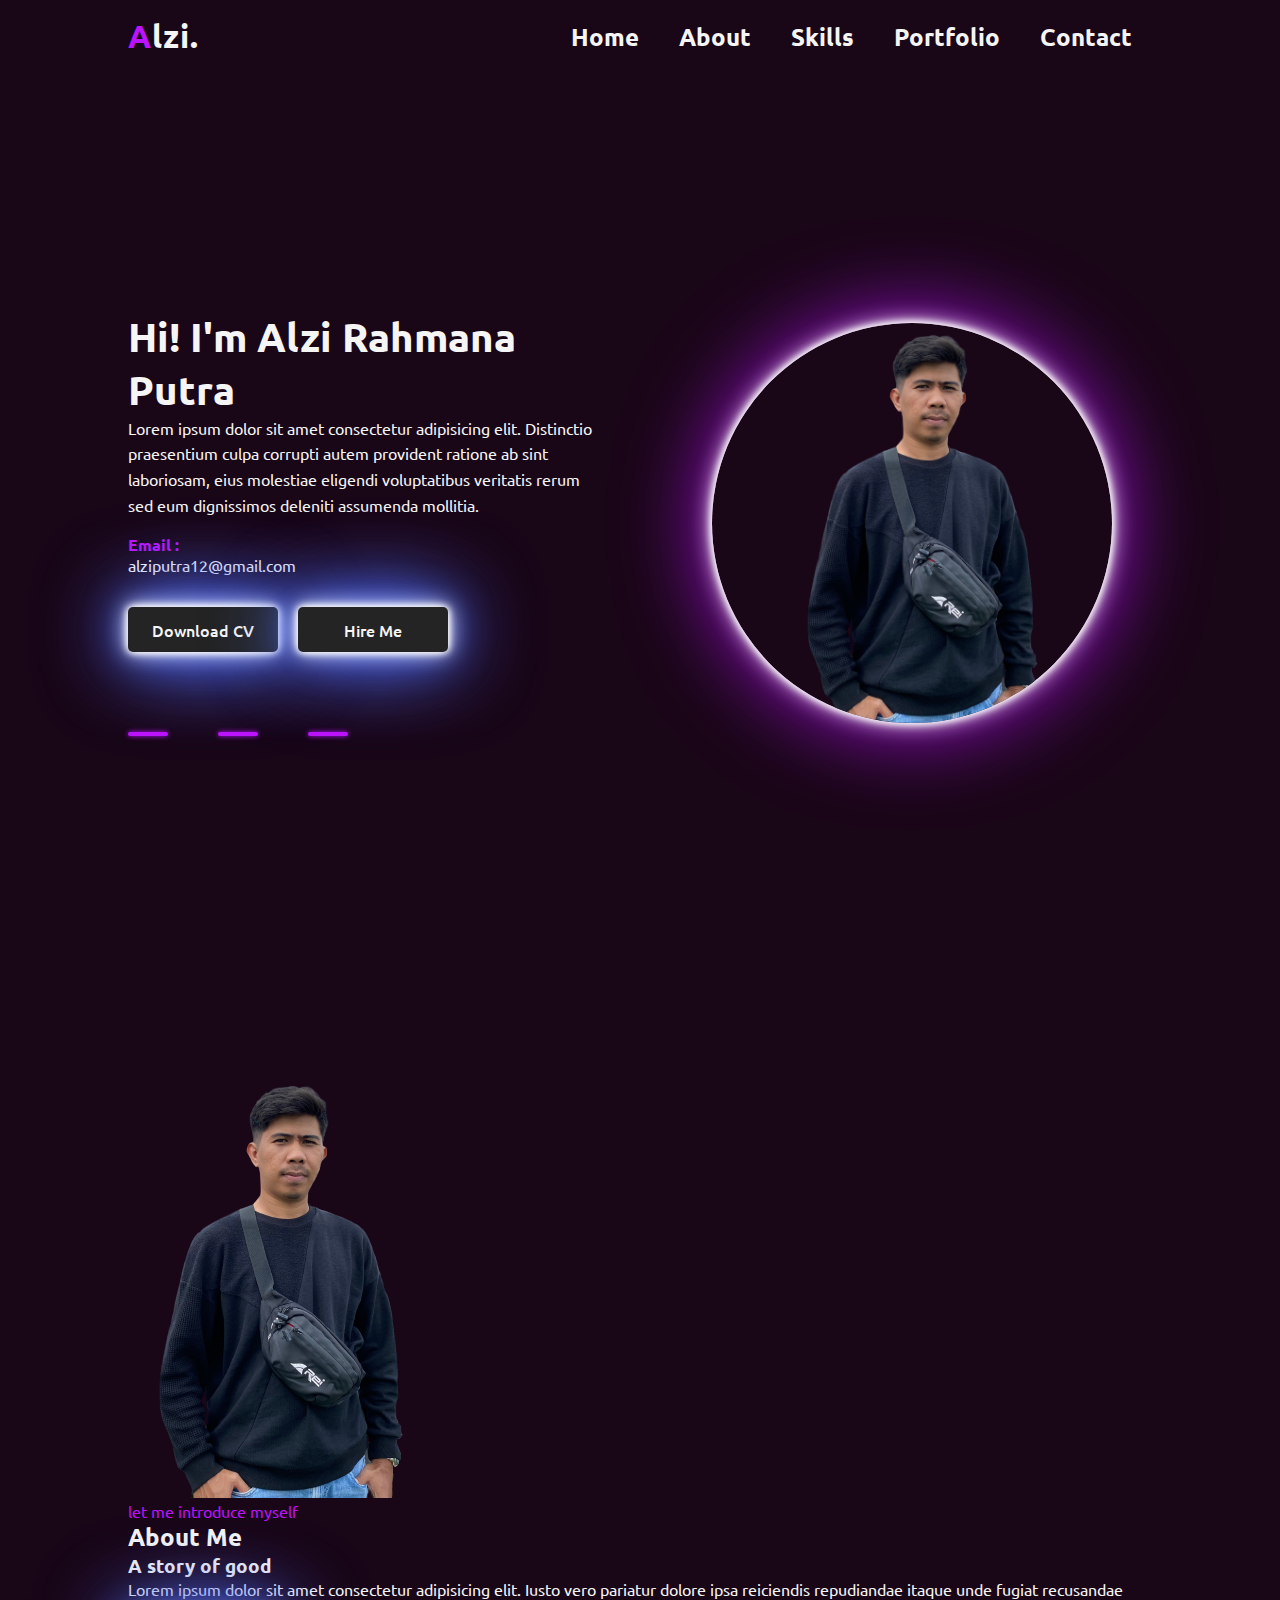
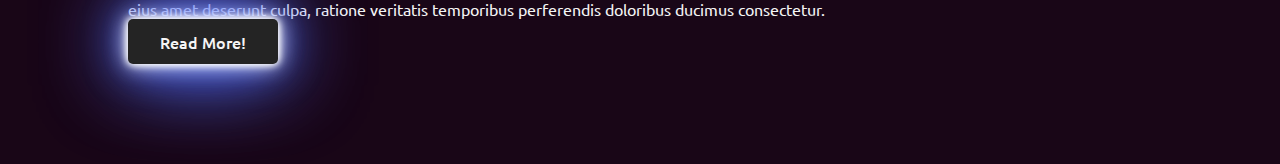
==== index.html @ 4e61ea8d "add draft" ====
<!DOCTYPE html>
<html lang="en">

<head>
    <meta charset="UTF-8">
    <meta name="viewport" content="width=device-width, initial-scale=1.0">
    <title>Portfolio | Alzi Rahmana Putra</title>
    <!-- cdn fontawesome 6.4.2 -->
    <link rel="stylesheet" href="https://cdnjs.cloudflare.com/ajax/libs/font-awesome/6.4.2/css/all.min.css"
        integrity="sha512-z3gLpd7yknf1YoNbCzqRKc4qyor8gaKU1qmn+CShxbuBusANI9QpRohGBreCFkKxLhei6S9CQXFEbbKuqLg0DA=="
        crossorigin="anonymous" referrerpolicy="no-referrer" />
    <!-- local style -->
    <link rel="stylesheet" href="style.css">
</head>

<body>
    <!-- header -->
    <header>
        <div class="logo"><span>A</span>lzi.</div>
        <ul class="navlist">
            <li><a href="#">Home</a></li>
            <li><a href="#">About</a></li>
            <li><a href="#">Skills</a></li>
            <li><a href="#">Portfolio</a></li>
            <li><a href="#">Contact</a></li>
        </ul>
        <div id="menu-icon"><i class="fa-solid fa-bars"></i></div>
    </header>

    <!-- home -->
    <section id="home" class="home">
        <div class="home-content">
            <h1>Hi! I'm Alzi Rahmana Putra</h1>
            <p>Lorem ipsum dolor sit amet consectetur adipisicing elit. Distinctio praesentium culpa corrupti autem
                provident ratione ab sint laboriosam, eius molestiae eligendi voluptatibus veritatis rerum sed eum
                dignissimos deleniti assumenda mollitia.</p>

            <div class="info-box">
                <div class="email-info">
                    <h5>Email :</h5>
                    <span>alziputra12@gmail.com</span>
                </div>
            </div>
            <div class="btn-box">
                <a href="#" class="btn">Download CV</a>
                <a href="#" class="btn">Hire Me</a>
            </div>

            <div class="social-icons">
                <a href="#"><i class="fa-brands fa-github"></i></a>
                <a href="#"><i class="fa-brands fa-instagram"></i></a>
                <a href="#"><i class="fa-brands fa-linkedin-in"></i></a>
            </div>
        </div>
        <div class="home-img">
            <div class="img-box">
                <img src="IMG_5609.png" alt="">
            </div>
        </div>
    </section>

    <!-- about -->
    <section id="about" class="about">
        <div class="img-about">
            <img src="IMG_5609.png" alt="">

            <div class="about-content">
                <span>let me introduce myself</span>
                <h2>About Me</h2>
                <h3>A story of good</h3>
                <p>Lorem ipsum dolor sit amet consectetur adipisicing elit. Iusto vero pariatur dolore ipsa reiciendis
                    repudiandae itaque unde fugiat recusandae eius amet deserunt culpa, ratione veritatis temporibus
                    perferendis doloribus ducimus consectetur.</p>
                <div class="btn-box">
                    <a href="#" class="btn">Read More!</a>
                </div>
            </div>
        </div>
    </section>


    <script src="main.js"></script>
</body>

</html>
---- style.css ----
@import url('https://fonts.googleapis.com/css2?family=Inter&family=Open+Sans&family=Poppins:wght@300;500&family=Raleway:wght@500;700&family=Ubuntu:wght@400;500&display=swap');

:root {
    --text-color: #f5f5f5;
    --primary-color: #bc13fe;
    --secondary-color: #242424;
    --bg-color: #190617;
    --big-font: 2.5rem;
    --medium-font: 2rem;
    --small-font: 1.5rem;
    --box-neon-1: 0 0 7px #fff,
        0 0 10px #fff,
        0 0 21px #fff,
        0 0 92px #bc13fe;
    --box-neon-2: 0 0 7px #fff,
        0 0 10px #fff,
        0 0 21px #fff,
        0 0 42px #5271ff,
        0 0 82px #5271ff,
        0 0 92px #5271ff;
}

* {
    margin: 0;
    padding: 0;
    box-sizing: border-box;
    text-decoration: none;
    list-style: none;
    scroll-behavior: smooth;
}

body {
    font-family: 'Ubuntu', sans-serif;
    background-color: var(--bg-color);
    color: var(--text-color);
}

section {
    padding: 100px 10%
}

header {
    display: flex;
    justify-content: space-between;
    align-items: center;
    padding: 1rem 10%;
    width: 100%;
}

.logo {
    font-size: var(--medium-font);
    font-weight: 700;
    letter-spacing: 1px;
}

span {
    color: var(--primary-color);
}

.navlist {
    display: flex;
}

.navlist a {
    color: var(--text-color);
    font-size: var(--small-font);
    font-weight: 700;
    padding: 10px 20px;
}

.navlist a:hover {
    color: var(--primary-color);
    text-shadow: var(--box-neon-1);
}

#menu-icon {
    font-size: 1.2rem;
    z-index: 1001;
    cursor: pointer;
    margin-left: 25px;
    padding: 5px;
    background: var(--primary-color);
    color: var(--secondary-color);
    border-radius: 3px;
    display: none;
}

.home {
    display: grid;
    height: 100%;
    width: 100%;
    min-height: 100vh;
    grid-template-columns: repeat(2, 1fr);
    align-items: center;
    grid-gap: 4em;
}

.home-content {
    max-width: 600px;
}

.home-content h1 {
    font-size: var(--big-font);
    font-weight: 700;
}

.home-content p {
    line-height: 1.6;
}

.info-box {
    display: inline-flex;
    justify-content: space-between;
    align-items: center;
    width: 300px;
    margin: 1rem 0 2rem;
}

.info-box h5 {
    font-size: 1rem;
    font-weight: 600;
    color: var(--primary-color);
}

.info-box span {
    font-size: 1rem;
    color: #fff;
}

.btn-box {
    display: flex;
    justify-content: space-between;
    align-items: center;
    width: 320px;
    height: 45 px;
}

.btn-box a.btn {
    display: inline-flex;
    justify-content: center;
    align-items: center;
    width: 150px;
    height: 45px;
    border-radius: 5px;
    font-size: 1rem;
    font-weight: 500;
    color: var(--text-color);
    background-color: var(--secondary-color);
    transition: .6s;
    box-shadow: var(--box-neon-2);
}

.btn-box a.btn:hover {
    color: var(--text-color);
    background-color: var(--primary-color);
    box-shadow: var(--box-neon-1);
    transition: none;
}

.social-icons {
    display: flex;
    justify-content: space-between;
    align-items: center;
    width: 220px;
    margin-top: 5rem;
}

.social-icons a {
    display: inline-flex;
    width: 40px;
    height: 100%;
    font-size: 2rem;
    justify-content: center;
    background: var(--bg-color);
    color: var(--primary-color);
    transition: .6s;
    box-shadow: 0 0 0.3rem var(--primary-color);
    border: 2px solid var(--primary-color);
    border-radius: 5px;
    position: relative;
    z-index: 1;
    overflow: hidden;
}

.social-icons a:hover {
    color: var(--bg-color);
    background: var(--primary-color);
    box-shadow: var(--box-neon-2);
    transition: none;
}

.home-img {
    display: flex;
    justify-content: center;
    align-items: center;
    width: 100%;
}

.img-box {
    position: relative;
    width: 400px;
    height: 400px;
    border-radius: 50%;
    overflow: hidden;
    box-shadow: var(--box-neon-1);
}

.img-box img {
    width: 100%;
    height: 100%;
    object-fit: scale-down;
}
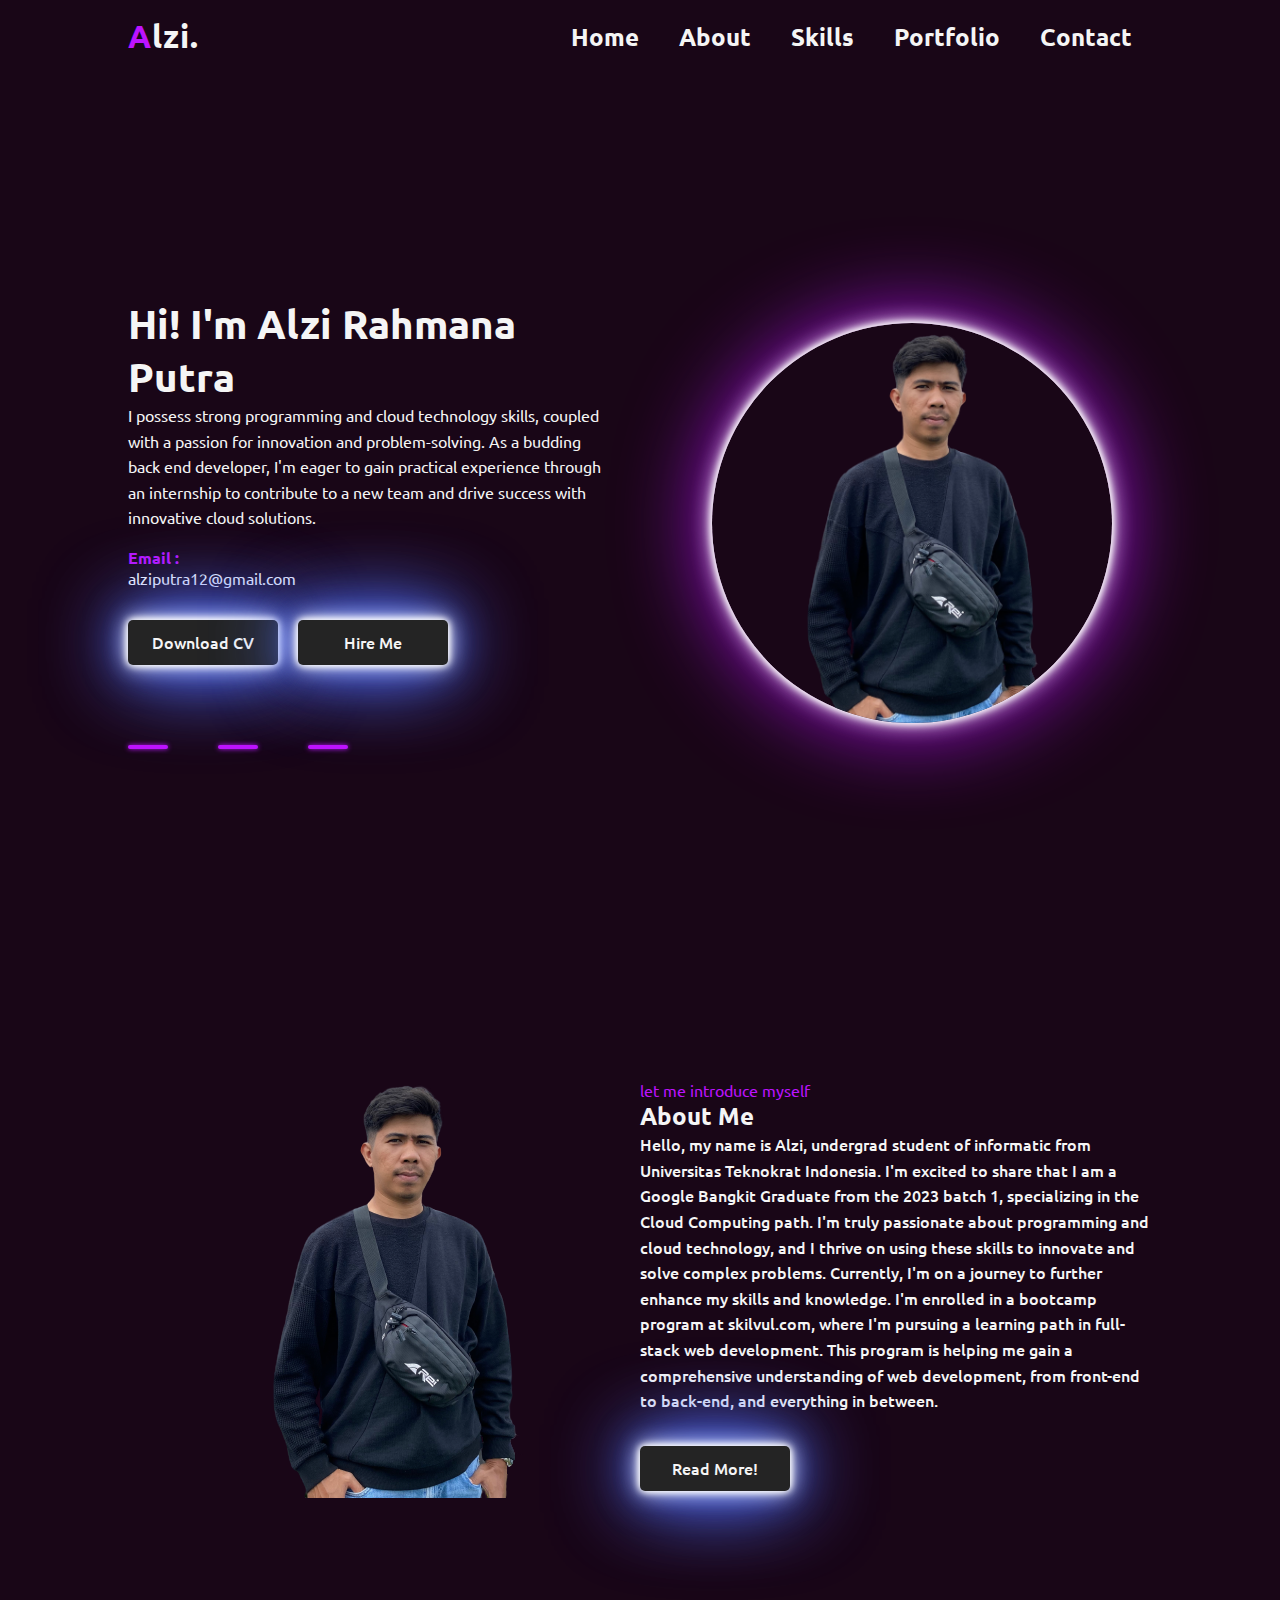
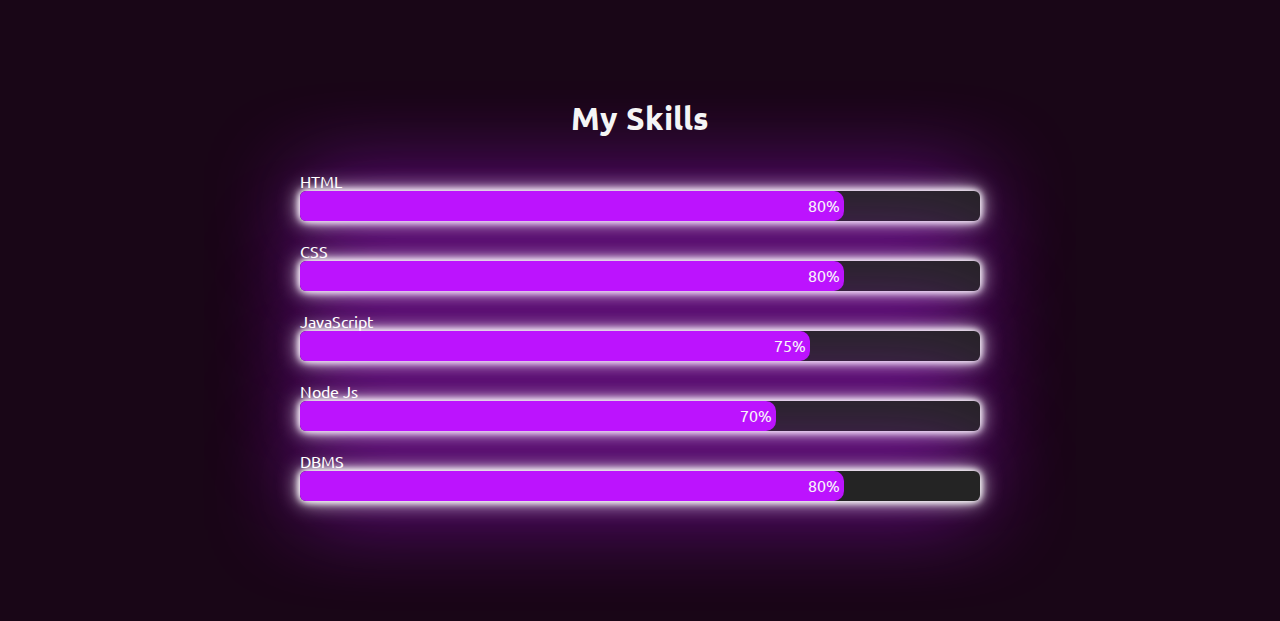
==== commit f01cd2c9: "update about and skills" ====
--- a/index.html
+++ b/index.html
@@ -19,8 +19,8 @@
         <div class="logo"><span>A</span>lzi.</div>
         <ul class="navlist">
             <li><a href="#">Home</a></li>
-            <li><a href="#">About</a></li>
-            <li><a href="#">Skills</a></li>
+            <li><a href="#about">About</a></li>
+            <li><a href="#skills">Skills</a></li>
             <li><a href="#">Portfolio</a></li>
             <li><a href="#">Contact</a></li>
         </ul>
@@ -31,9 +31,9 @@
     <section id="home" class="home">
         <div class="home-content">
             <h1>Hi! I'm Alzi Rahmana Putra</h1>
-            <p>Lorem ipsum dolor sit amet consectetur adipisicing elit. Distinctio praesentium culpa corrupti autem
-                provident ratione ab sint laboriosam, eius molestiae eligendi voluptatibus veritatis rerum sed eum
-                dignissimos deleniti assumenda mollitia.</p>
+            <p>I possess strong programming and cloud technology skills, coupled with a passion for innovation and
+                problem-solving. As a budding back end developer, I'm eager to gain practical experience through an
+                internship to contribute to a new team and drive success with innovative cloud solutions.</p>
 
             <div class="info-box">
                 <div class="email-info">
@@ -63,21 +63,59 @@
     <section id="about" class="about">
         <div class="img-about">
             <img src="IMG_5609.png" alt="">
-
-            <div class="about-content">
-                <span>let me introduce myself</span>
-                <h2>About Me</h2>
-                <h3>A story of good</h3>
-                <p>Lorem ipsum dolor sit amet consectetur adipisicing elit. Iusto vero pariatur dolore ipsa reiciendis
-                    repudiandae itaque unde fugiat recusandae eius amet deserunt culpa, ratione veritatis temporibus
-                    perferendis doloribus ducimus consectetur.</p>
-                <div class="btn-box">
-                    <a href="#" class="btn">Read More!</a>
-                </div>
+        </div>
+        <div class="text-about">
+            <span>let me introduce myself</span>
+            <h2>About Me</h2>
+            <p>Hello, my name is Alzi, undergrad student of informatic from Universitas Teknokrat Indonesia. I'm
+                excited to share that I am a Google Bangkit Graduate from the 2023 batch 1, specializing in the
+                Cloud Computing path. I'm truly passionate about programming and cloud technology, and I thrive on
+                using these skills to innovate and solve complex problems.
+                Currently, I'm on a journey to further enhance my skills and knowledge. I'm enrolled in a bootcamp
+                program at skilvul.com, where I'm pursuing a learning path in full-stack web development. This
+                program is helping me gain a comprehensive understanding of web development, from front-end to
+                back-end, and everything in between.</p>
+            <div class="btn-box">
+                <a href="#" class="btn">Read More!</a>
             </div>
         </div>
     </section>
 
+    <!-- skills -->
+    <section id="skills" class="skills">
+        <h2>My Skills</h2>
+        <div class="skill">
+            <span>HTML</span>
+            <div class="bar">
+                <div class="progress" data-percent="80%">80%</div>
+            </div>
+        </div>
+        <div class="skill">
+            <span>CSS</span>
+            <div class="bar">
+                <div class="progress" data-percent="80%">80%</div>
+            </div>
+        </div>
+        <div class="skill">
+            <span>JavaScript</span>
+            <div class="bar">
+                <div class="progress" data-percent="75%">75%</div>
+            </div>
+        </div>
+        <div class="skill">
+            <span>Node Js</span>
+            <div class="bar">
+                <div class="progress" data-percent="70%">70%</div>
+            </div>
+        </div>
+        <div class="skill">
+            <span>DBMS</span>
+            <div class="bar">
+                <div class="progress" data-percent="80%">80%</div>
+            </div>
+        </div>
+
+    </section>
 
     <script src="main.js"></script>
 </body>
--- a/style.css
+++ b/style.css
@@ -39,6 +39,8 @@
     padding: 100px 10%
 }
 
+
+/* header ____________________________ */
 header {
     display: flex;
     justify-content: space-between;
@@ -70,6 +72,7 @@
 
 .navlist a:hover {
     color: var(--primary-color);
+    font-weight: 700;
     text-shadow: var(--box-neon-1);
 }
 
@@ -85,6 +88,7 @@
     display: none;
 }
 
+/* home ____________________________ */
 .home {
     display: grid;
     height: 100%;
@@ -209,4 +213,81 @@
     width: 100%;
     height: 100%;
     object-fit: scale-down;
+}
+
+/* about ____________________________ */
+.about {
+    display: flex;
+    flex-direction: row;
+    justify-content: space-between;
+    align-items: center;
+    padding: 100px 10%;
+    width: 100%;
+}
+
+.about .img-about {
+    display: flex;
+    justify-content: center;
+    align-items: center;
+    width: 100%;
+    height: auto;
+}
+
+.about .text-about {
+    display: flex;
+    flex-direction: column;
+    justify-content: center;
+    align-items: flex-start;
+    width: 100%;
+    height: auto;
+}
+
+.about .text-about p {
+    font-weight: 500;
+    line-height: 1.6;
+    margin-bottom: 2rem;
+}
+
+
+
+/* skills ____________________________ */
+
+.skills {
+    padding-left: 300px;
+    padding-right: 300px;
+}
+
+.skills h2 {
+    font-size: var(--medium-font);
+    font-weight: 700;
+    text-align: center;
+    margin-bottom: 2rem;
+}
+
+.skill .bar {
+    display: flex;
+    align-items: center;
+    justify-content: space-between;
+    margin-bottom: 20px;
+    background: var(--secondary-color);
+    box-shadow: var(--box-neon-1);
+    border-radius: 6px;
+}
+
+.skill span {
+    font-size: 1rem;
+    color: #ffffff;
+    padding: 10px 0;
+}
+
+.progress {
+    font-size: 1rem;
+    color: #f8f4fa;
+    background-color: var(--primary-color);
+    padding: 4px 4px;
+    border-radius: 6px 10px 10px 6px;
+    height: 30px;
+    width: 0;
+    text-align: right;
+    transition: width 2s;
 }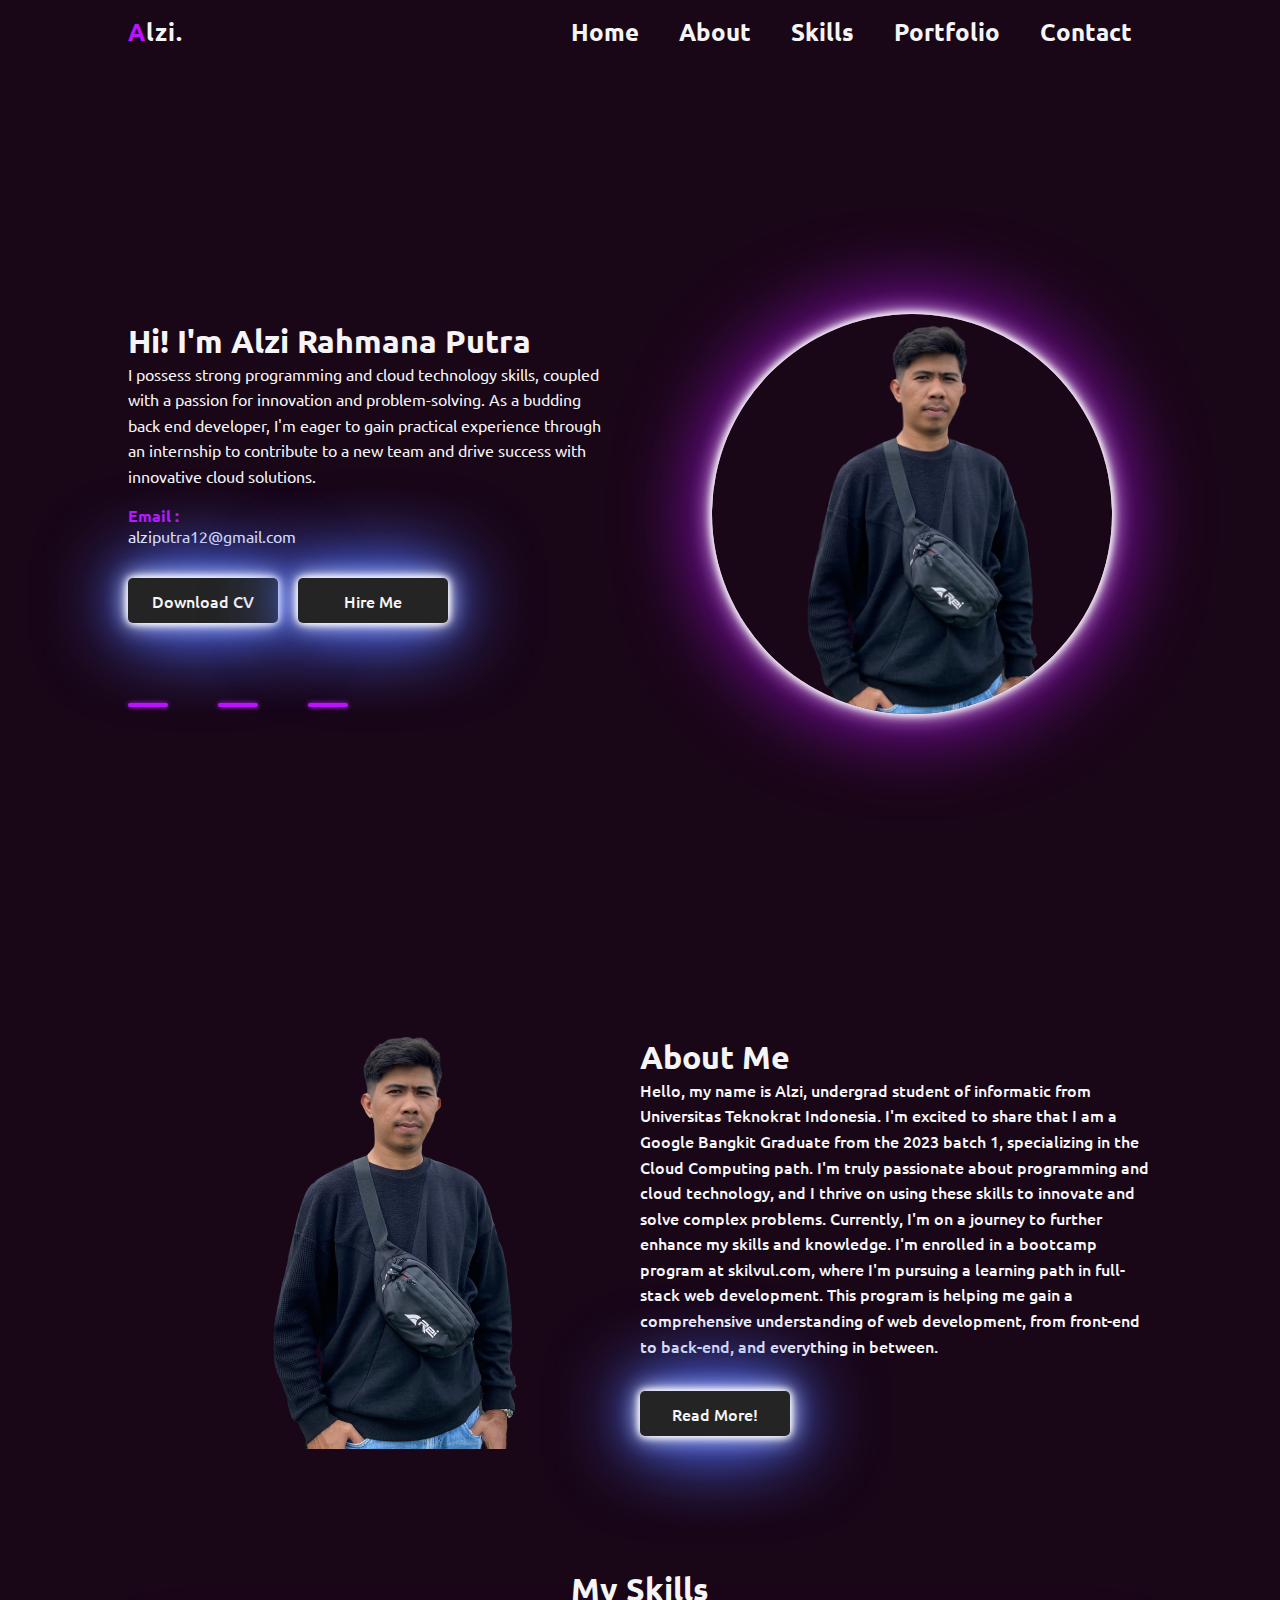
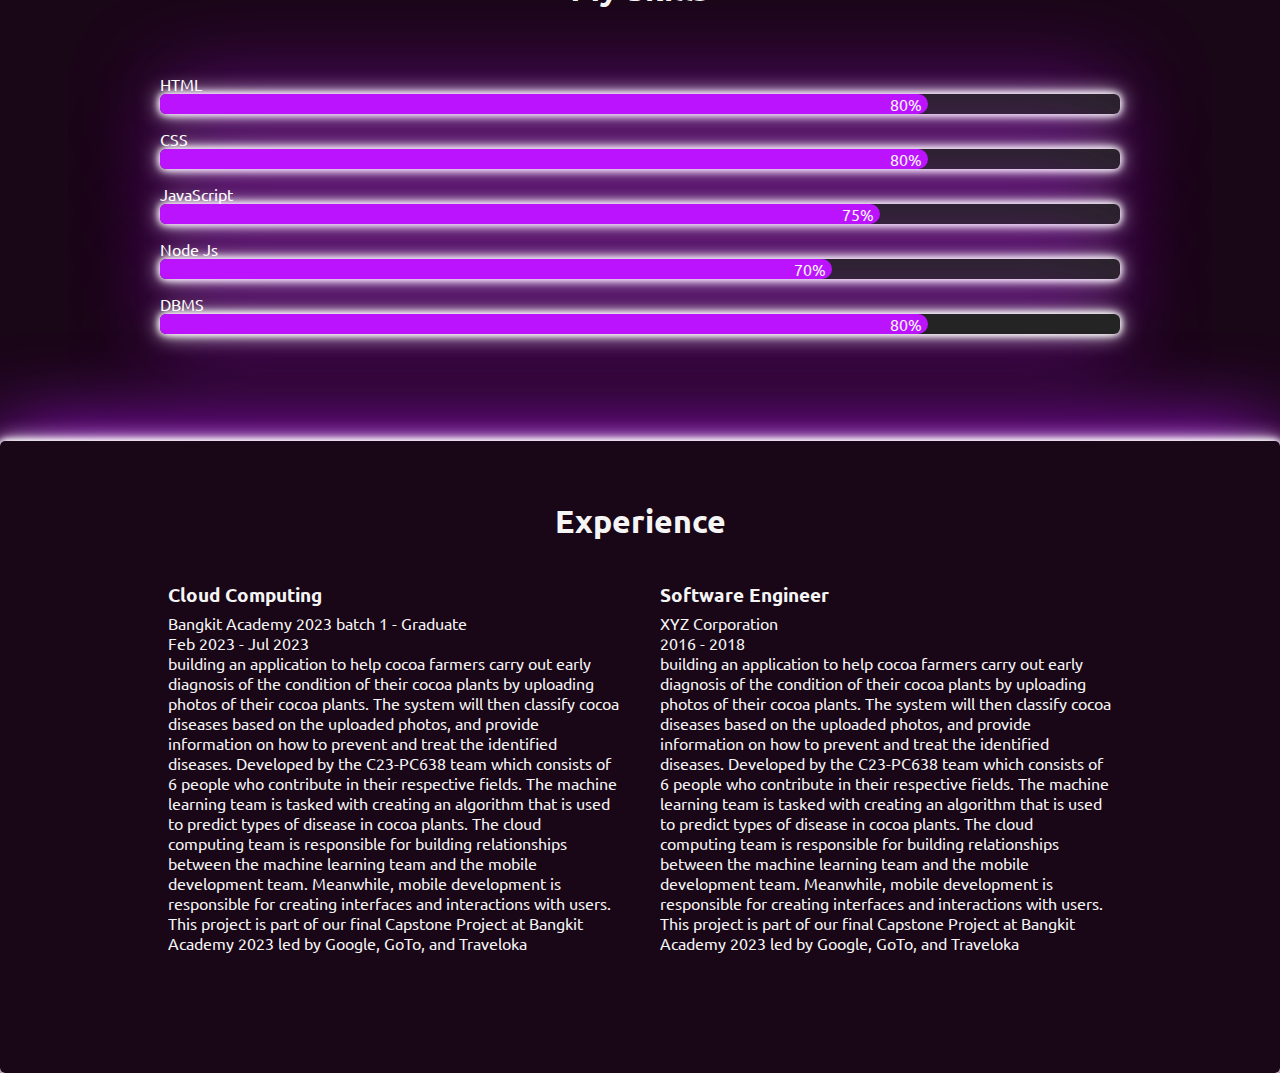
==== commit aa29aaaa: "update section and add experiences section etc" ====
--- a/index.html
+++ b/index.html
@@ -15,7 +15,7 @@
 
 <body>
     <!-- header -->
-    <header>
+    <nav class="navbar">
         <div class="logo"><span>A</span>lzi.</div>
         <ul class="navlist">
             <li><a href="#">Home</a></li>
@@ -25,7 +25,7 @@
             <li><a href="#">Contact</a></li>
         </ul>
         <div id="menu-icon"><i class="fa-solid fa-bars"></i></div>
-    </header>
+    </nav>
 
     <!-- home -->
     <section id="home" class="home">
@@ -65,7 +65,6 @@
             <img src="IMG_5609.png" alt="">
         </div>
         <div class="text-about">
-            <span>let me introduce myself</span>
             <h2>About Me</h2>
             <p>Hello, my name is Alzi, undergrad student of informatic from Universitas Teknokrat Indonesia. I'm
                 excited to share that I am a Google Bangkit Graduate from the 2023 batch 1, specializing in the
@@ -83,38 +82,47 @@
 
     <!-- skills -->
     <section id="skills" class="skills">
-        <h2>My Skills</h2>
-        <div class="skill">
-            <span>HTML</span>
-            <div class="bar">
-                <div class="progress" data-percent="80%">80%</div>
+        <h2 class="text-center">My Skills</h2>
+        <div class="container-skills">
+            <div class="skill">
+                <span>HTML</span>
+                <div class="bar">
+                    <div class="progress" data-percent="80%">80%</div>
+                </div>
+            </div>
+            <div class="skill">
+                <span>CSS</span>
+                <div class="bar">
+                    <div class="progress" data-percent="80%">80%</div>
+                </div>
+            </div>
+            <div class="skill">
+                <span>JavaScript</span>
+                <div class="bar">
+                    <div class="progress" data-percent="75%">75%</div>
+                </div>
+            </div>
+            <div class="skill">
+                <span>Node Js</span>
+                <div class="bar">
+                    <div class="progress" data-percent="70%">70%</div>
+                </div>
+            </div>
+            <div class="skill">
+                <span>DBMS</span>
+                <div class="bar">
+                    <div class="progress" data-percent="80%">80%</div>
+                </div>
             </div>
         </div>
-        <div class="skill">
-            <span>CSS</span>
-            <div class="bar">
-                <div class="progress" data-percent="80%">80%</div>
-            </div>
+    </section>
+
+    <!-- experience -->
+    <section id="experience" class="experience">
+        <h2 class="text-center">Experience</h2>
+        <div id="experience-list">
+            <!-- Isi experience menggunakan JavaScript -->
         </div>
-        <div class="skill">
-            <span>JavaScript</span>
-            <div class="bar">
-                <div class="progress" data-percent="75%">75%</div>
-            </div>
-        </div>
-        <div class="skill">
-            <span>Node Js</span>
-            <div class="bar">
-                <div class="progress" data-percent="70%">70%</div>
-            </div>
-        </div>
-        <div class="skill">
-            <span>DBMS</span>
-            <div class="bar">
-                <div class="progress" data-percent="80%">80%</div>
-            </div>
-        </div>
-
     </section>
 
     <script src="main.js"></script>
--- a/style.css
+++ b/style.css
@@ -5,9 +5,10 @@
     --primary-color: #bc13fe;
     --secondary-color: #242424;
     --bg-color: #190617;
-    --big-font: 2.5rem;
-    --medium-font: 2rem;
-    --small-font: 1.5rem;
+    --font-xl: 2.5em;
+    --font-l: 2em;
+    --font-m: 1.5em;
+    --font-s: 1em;
     --box-neon-1: 0 0 7px #fff,
         0 0 10px #fff,
         0 0 21px #fff,
@@ -36,12 +37,12 @@
 }
 
 section {
-    padding: 100px 10%
+    padding: 60px 10%;
 }
 
 
 /* header ____________________________ */
-header {
+.navbar {
     display: flex;
     justify-content: space-between;
     align-items: center;
@@ -50,7 +51,7 @@
 }
 
 .logo {
-    font-size: var(--medium-font);
+    font-size: var(--font-m);
     font-weight: 700;
     letter-spacing: 1px;
 }
@@ -65,7 +66,7 @@
 
 .navlist a {
     color: var(--text-color);
-    font-size: var(--small-font);
+    font-size: var(--font-m);
     font-weight: 700;
     padding: 10px 20px;
 }
@@ -104,7 +105,7 @@
 }
 
 .home-content h1 {
-    font-size: var(--big-font);
+    font-size: var(--font-l);
     font-weight: 700;
 }
 
@@ -221,7 +222,6 @@
     flex-direction: row;
     justify-content: space-between;
     align-items: center;
-    padding: 100px 10%;
     width: 100%;
 }
 
@@ -248,27 +248,33 @@
     margin-bottom: 2rem;
 }
 
-
+.text-center {
+    text-align: center;
+}
+
+.about .text-about h2,
+.skills h2,
+.experience h2 {
+    font-size: var(--font-l);
+    font-weight: 700;
+}
 
 /* skills ____________________________ */
-
-.skills {
-    padding-left: 300px;
-    padding-right: 300px;
-}
-
 .skills h2 {
-    font-size: var(--medium-font);
-    font-weight: 700;
-    text-align: center;
     margin-bottom: 2rem;
 }
 
+.container-skills {
+    padding: 2rem;
+    justify-content: center;
+    align-items: center;
+}
+
 .skill .bar {
     display: flex;
     align-items: center;
     justify-content: space-between;
-    margin-bottom: 20px;
+    margin-bottom: 15px;
     background: var(--secondary-color);
     box-shadow: var(--box-neon-1);
     border-radius: 6px;
@@ -284,10 +290,51 @@
     font-size: 1rem;
     color: #f8f4fa;
     background-color: var(--primary-color);
-    padding: 4px 4px;
+    padding: 0 6px;
     border-radius: 6px 10px 10px 6px;
-    height: 30px;
+    height: 20px;
     width: 0;
     text-align: right;
     transition: width 2s;
+}
+
+/* experience ____________________________ */
+.experience {
+    border-radius: 5px;
+    box-shadow: var(--box-neon-1);
+}
+
+#experience-list {
+    display: flex;
+    flex-direction: row;
+    justify-content: center;
+    align-items: center;
+    padding: 20px;
+}
+
+.experience-item {
+    justify-content: space-between;
+    margin-bottom: 20px;
+    padding: 20px;
+}
+
+.experience-item h3 {
+    margin-bottom: 5px;
+}
+
+.experience-item p {
+    margin-bottom: 0;
+    color: var(--text-color);
+}
+
+
+@media (max-width: 768px) {
+
+    #experience-list {
+        display: flex;
+        flex-direction: column;
+        justify-content: center;
+        align-items: center;
+        padding: 20px;
+    }
 }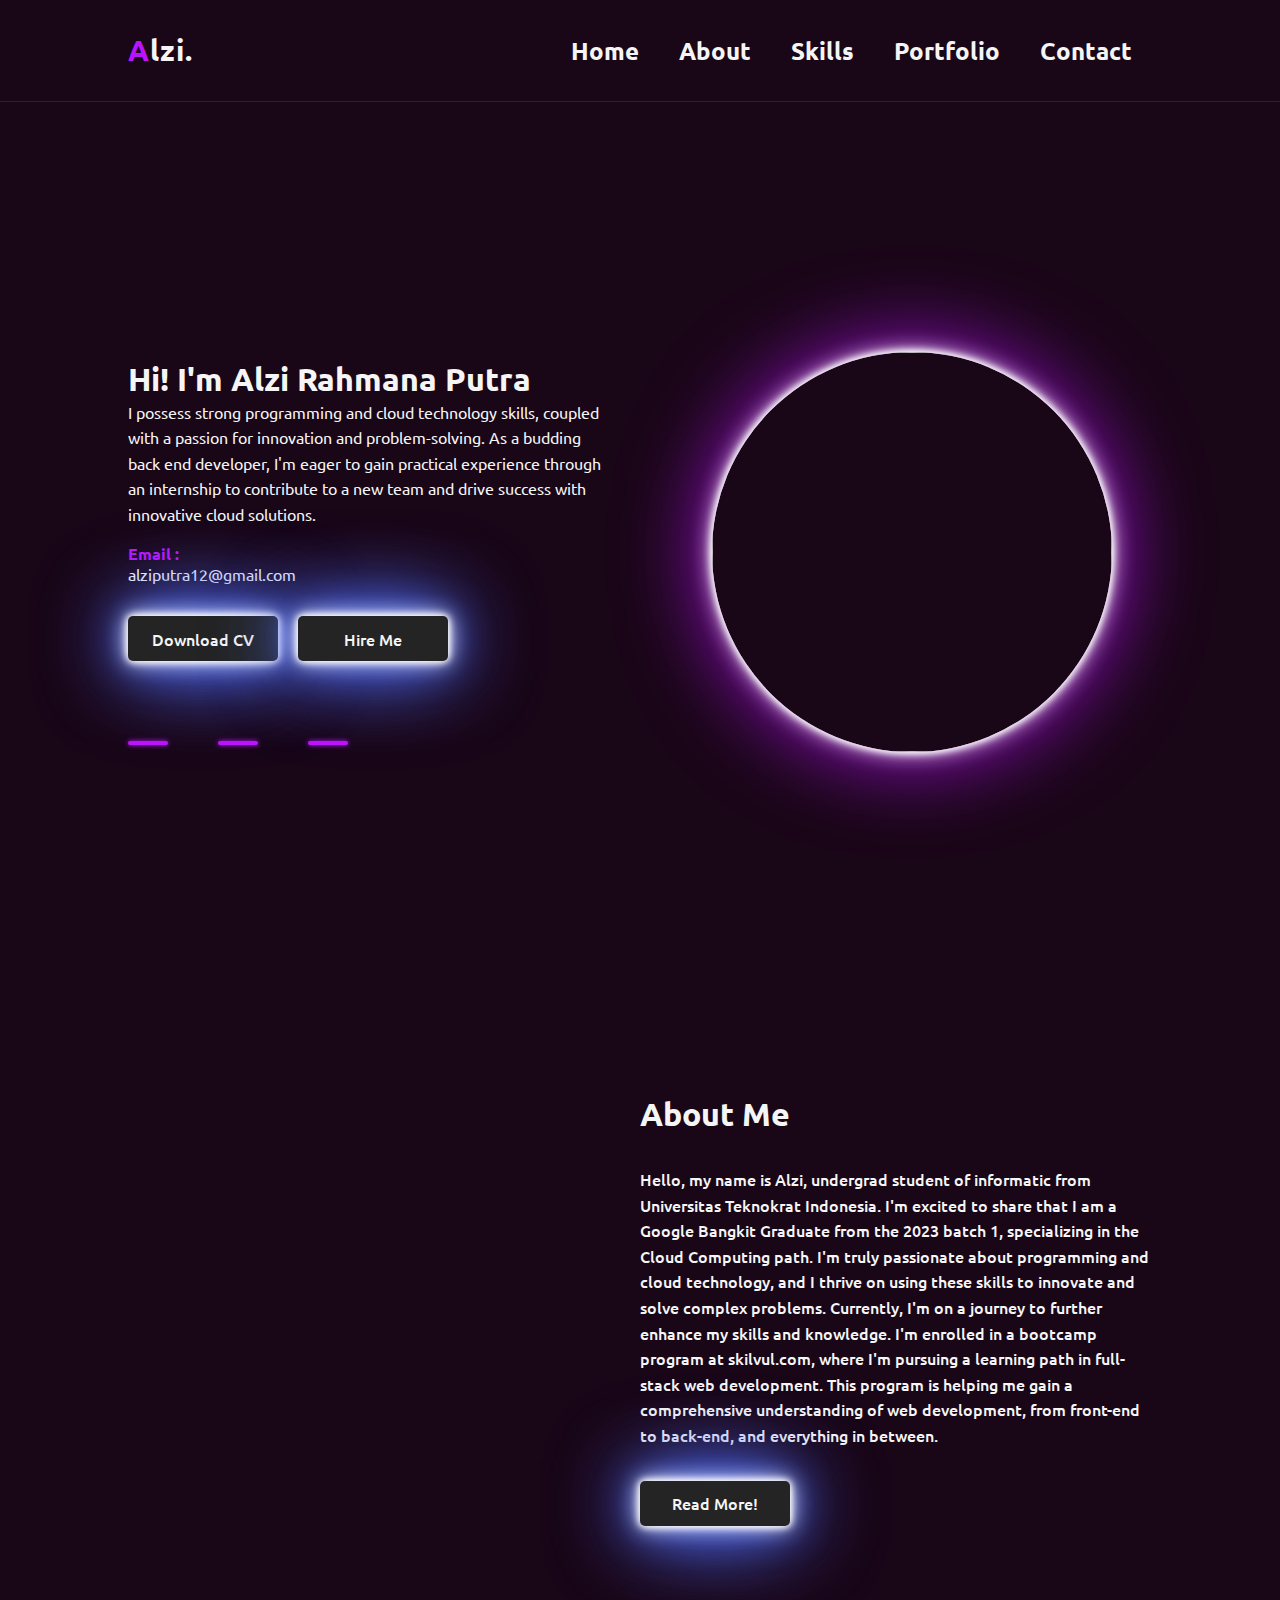
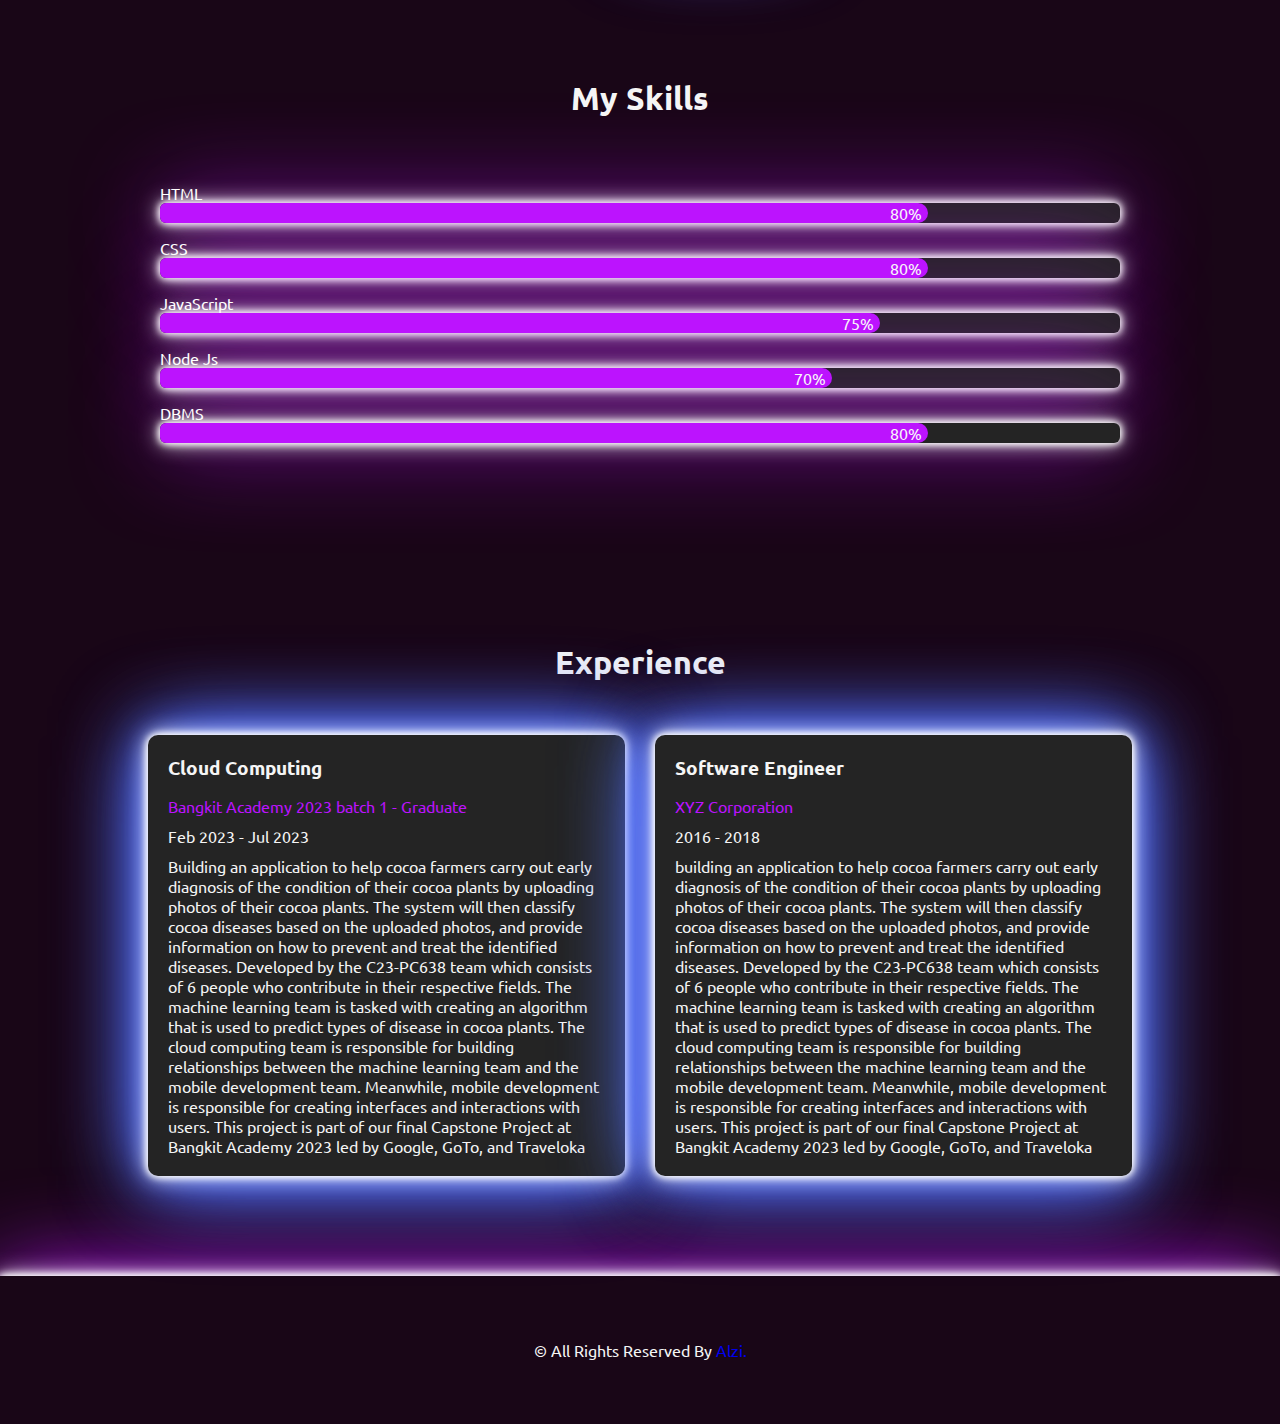
==== commit ff9096c6: "update seluruh file" ====
--- a/index.html
+++ b/index.html
@@ -16,13 +16,14 @@
 <body>
     <!-- header -->
     <nav class="navbar">
-        <div class="logo"><span>A</span>lzi.</div>
+        <div class="logo">
+            <a href="#"><span>A</span>lzi.</a></div>
         <ul class="navlist">
             <li><a href="#">Home</a></li>
             <li><a href="#about">About</a></li>
             <li><a href="#skills">Skills</a></li>
-            <li><a href="#">Portfolio</a></li>
-            <li><a href="#">Contact</a></li>
+            <li><a href="#portfolio">Portfolio</a></li>
+            <li><a href="#contact">Contact</a></li>
         </ul>
         <div id="menu-icon"><i class="fa-solid fa-bars"></i></div>
     </nav>
@@ -47,14 +48,14 @@
             </div>
 
             <div class="social-icons">
-                <a href="#"><i class="fa-brands fa-github"></i></a>
+                <a href="https://github.com/alzirahmana"><i class="fa-brands fa-github"></i></a>
                 <a href="#"><i class="fa-brands fa-instagram"></i></a>
                 <a href="#"><i class="fa-brands fa-linkedin-in"></i></a>
             </div>
         </div>
         <div class="home-img">
             <div class="img-box">
-                <img src="IMG_5609.png" alt="">
+                <img src="https://raw.githubusercontent.com/alziputra/personal-web/master/IMG_5609.png" alt="">
             </div>
         </div>
     </section>
@@ -62,7 +63,7 @@
     <!-- about -->
     <section id="about" class="about">
         <div class="img-about">
-            <img src="IMG_5609.png" alt="">
+            <img src="https://ik.imagekit.io/alzirahmana/web-dev.png?updatedAt=1696418831190" alt="">
         </div>
         <div class="text-about">
             <h2>About Me</h2>
@@ -125,6 +126,16 @@
         </div>
     </section>
 
+    <!-- portfolio -->
+
+
+    <footer class="footer">
+        <span class="footer-copy">
+            &#169; All Rights Reserved By
+            <a href="#">Alzi.</a>
+        </span>
+    </footer>
+
     <script src="main.js"></script>
 </body>
 
--- a/style.css
+++ b/style.css
@@ -46,18 +46,27 @@
     display: flex;
     justify-content: space-between;
     align-items: center;
-    padding: 1rem 10%;
-    width: 100%;
+    padding: 2rem 10%;
+    width: 100%;
+    position: sticky;
+    top: 0;
+    z-index: 1000;
+    background: var(--bg-color);
+    border-bottom: #25262a 1px solid;
 }
 
 .logo {
-    font-size: var(--font-m);
+    font-size: calc(var(--font-m) + 5px);
     font-weight: 700;
     letter-spacing: 1px;
 }
 
-span {
+.logo span {
     color: var(--primary-color);
+}
+
+.logo a {
+    color: var(--text-color);
 }
 
 .navlist {
@@ -254,16 +263,14 @@
 
 .about .text-about h2,
 .skills h2,
-.experience h2 {
+.experience h2,
+.portfolio h2 {
     font-size: var(--font-l);
     font-weight: 700;
+    padding-block: 2rem;
 }
 
 /* skills ____________________________ */
-.skills h2 {
-    margin-bottom: 2rem;
-}
-
 .container-skills {
     padding: 2rem;
     justify-content: center;
@@ -301,7 +308,6 @@
 /* experience ____________________________ */
 .experience {
     border-radius: 5px;
-    box-shadow: var(--box-neon-1);
 }
 
 #experience-list {
@@ -309,6 +315,7 @@
     flex-direction: row;
     justify-content: center;
     align-items: center;
+    gap: 30px;
     padding: 20px;
 }
 
@@ -316,19 +323,125 @@
     justify-content: space-between;
     margin-bottom: 20px;
     padding: 20px;
+    border-radius: 10px;
+    background: var(--secondary-color);
+    box-shadow: var(--box-neon-2);
 }
 
 .experience-item h3 {
-    margin-bottom: 5px;
+    margin-bottom: 15px;
+}
+
+.experience-item span {
+    font-size: 1rem;
+    color: var(--primary-color);
+    padding: 10px 0;
+
 }
 
 .experience-item p {
-    margin-bottom: 0;
-    color: var(--text-color);
-}
+    margin-top: 10px;
+    color: var(--text-color);
+}
+
+/* portfolio ____________________________ */
+
+
+/* footer ____________________________ */
+.footer {
+    display: flex;
+    justify-content: center;
+    align-items: center;
+    width: 100%;
+    padding-block: 4rem;
+    box-shadow: var(--box-neon-1);
+}
+
+.footer-copy {
+    color: var(--text-color);
+    font-size: var(--font-s);
+    text-align: center;
+}
+
 
 
 @media (max-width: 768px) {
+
+    .navbar {
+        flex-direction: column;
+        padding: 2rem 5%;
+    }
+
+    .logo {
+        position: absolute;
+        top: 20px;
+        left: 20px;
+    }
+
+    .navlist {
+        flex-direction: column;
+    }
+
+    .navlist a {
+        text-align: center;
+        padding: 10px 0;
+        display: block;
+    }
+
+    #menu-icon {
+        display: block;
+        position: fixed;
+        top: 20px;
+        right: 20px;
+    }
+
+    .navlist.active {
+        display: flex;
+        flex-direction: column;
+        position: absolute;
+        top: 90px;
+        left: 0;
+        width: 100%;
+        text-align: center;
+        opacity: 0;
+        pointer-events: none;
+        transition: all 0.3s ease;
+    }
+
+    .navlist.active a {
+        opacity: 1;
+        pointer-events: auto;
+        transition: opacity 0.3s ease;
+    }
+
+
+    .home {
+        display: grid;
+        height: 100%;
+        width: 100%;
+        min-height: 100vh;
+        grid-template-columns: none;
+        align-items: center;
+        grid-gap: 4em;
+    }
+
+    .home-img .img-box {
+        width: 300px;
+        height: 300px;
+    }
+
+    .about {
+        display: flex;
+        flex-direction: column;
+        justify-content: center;
+        align-items: center;
+        padding-top: 0%;
+        width: 100%;
+    }
+
+    .img-about img {
+        display: none;
+    }
 
     #experience-list {
         display: flex;
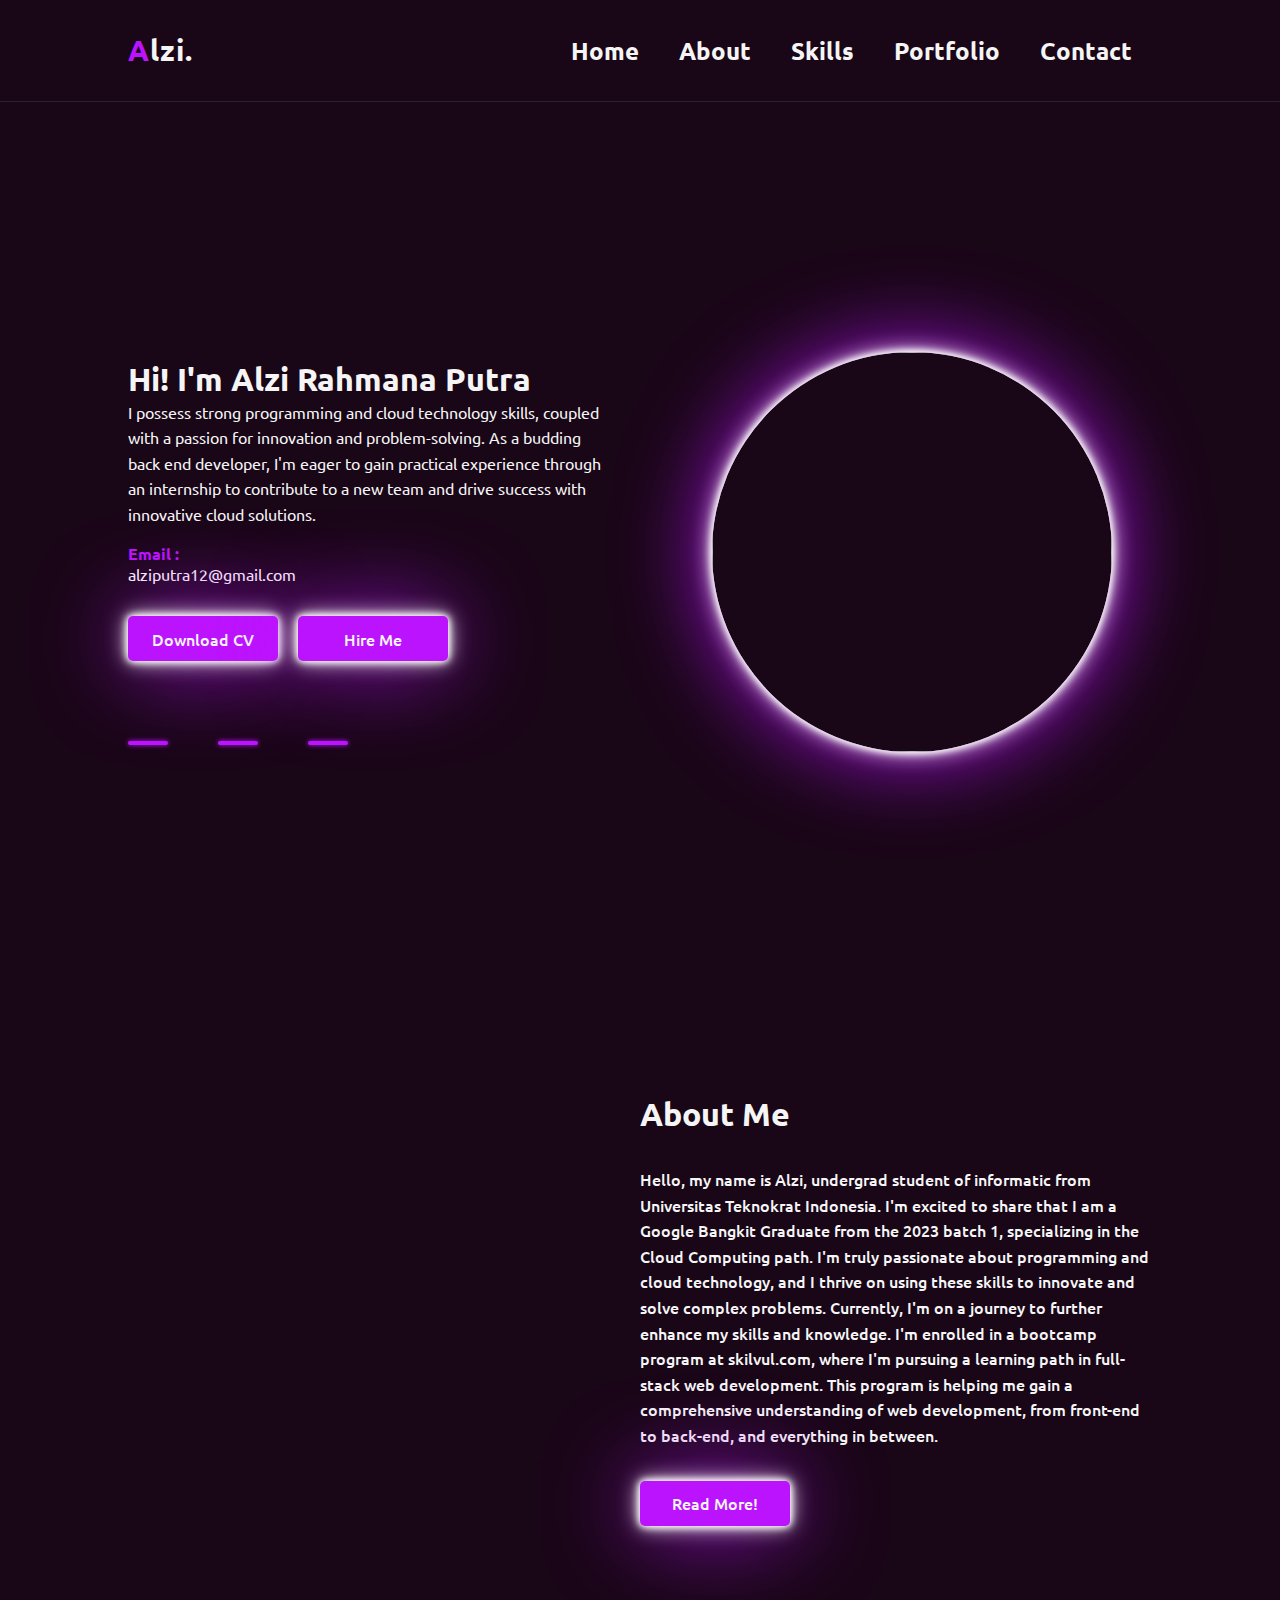
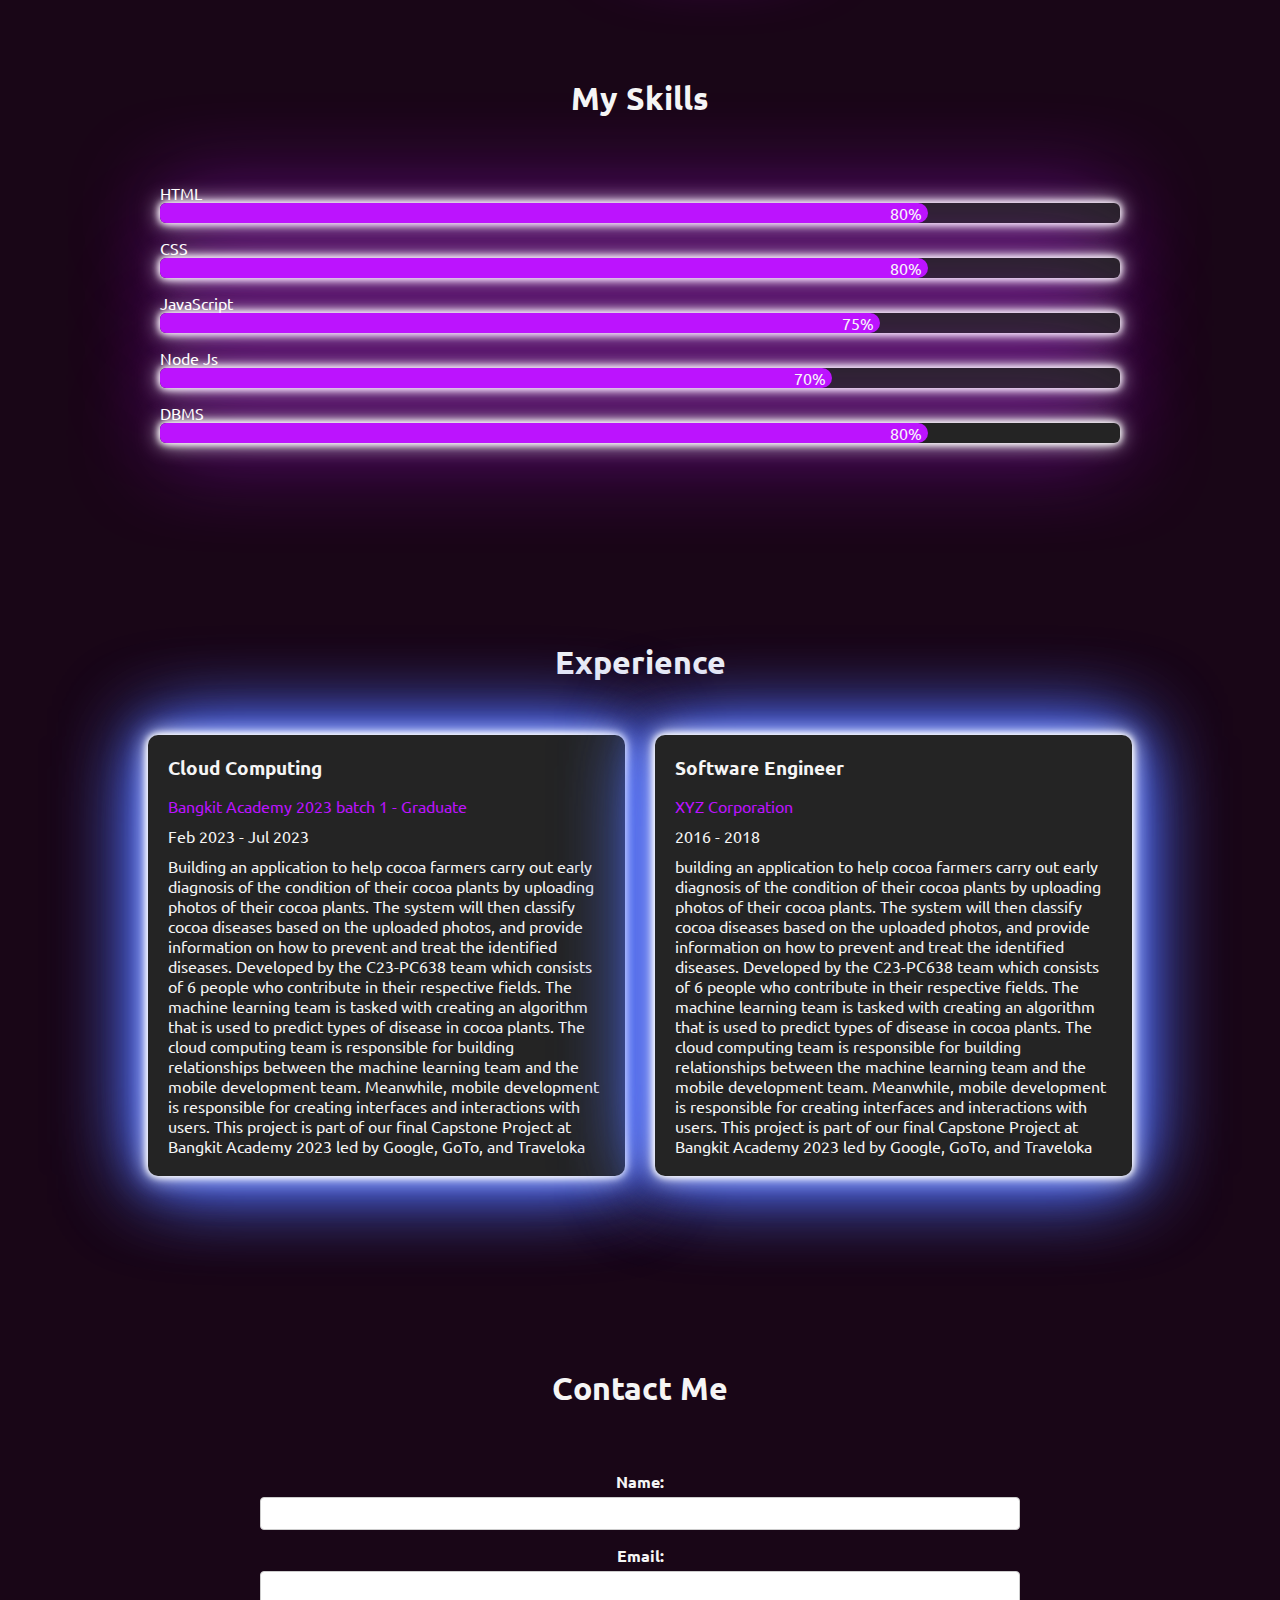
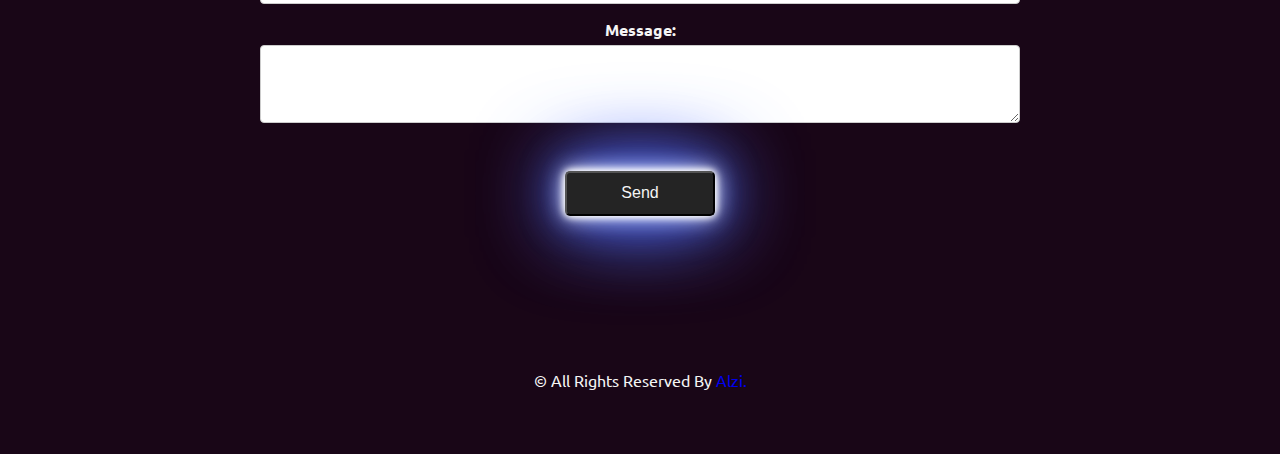
==== commit 084234f3: "update section cantact me" ====
--- a/index.html
+++ b/index.html
@@ -14,7 +14,7 @@
 </head>
 
 <body>
-    <!-- header -->
+    <!-- header ----------------------------------------------------------->
     <nav class="navbar">
         <div class="logo">
             <a href="#"><span>A</span>lzi.</a></div>
@@ -28,7 +28,7 @@
         <div id="menu-icon"><i class="fa-solid fa-bars"></i></div>
     </nav>
 
-    <!-- home -->
+    <!-- home ------------------------------------------------------------->
     <section id="home" class="home">
         <div class="home-content">
             <h1>Hi! I'm Alzi Rahmana Putra</h1>
@@ -60,7 +60,7 @@
         </div>
     </section>
 
-    <!-- about -->
+    <!-- about ------------------------------------------------------------>
     <section id="about" class="about">
         <div class="img-about">
             <img src="https://ik.imagekit.io/alzirahmana/web-dev.png?updatedAt=1696418831190" alt="">
@@ -81,7 +81,7 @@
         </div>
     </section>
 
-    <!-- skills -->
+    <!-- skills ----------------------------------------------------------->
     <section id="skills" class="skills">
         <h2 class="text-center">My Skills</h2>
         <div class="container-skills">
@@ -118,7 +118,7 @@
         </div>
     </section>
 
-    <!-- experience -->
+    <!-- experience ------------------------------------------------------->
     <section id="experience" class="experience">
         <h2 class="text-center">Experience</h2>
         <div id="experience-list">
@@ -129,6 +129,36 @@
     <!-- portfolio -->
 
 
+
+    <!-- contact -->
+    <section class="contact">
+        <h2 class="text-center">Contact Me</h2>
+        <form id="contactForm" class="contactForm">
+            <div class="form-group">
+                <label for="name">Name:</label>
+                <input type="text" id="name" name="name" required>
+            </div>
+            <div class="form-group">
+                <label for="email">Email:</label>
+                <input type="email" id="email" name="email" required>
+            </div>
+            <div class="form-group">
+                <label for="message">Message:</label>
+                <textarea id="message" name="message" rows="4" required></textarea>
+            </div>
+            <div class="form-group">
+                <button type="submit">Send</button>
+            </div>
+
+            <div id="successPopup" class="popup">
+                <span>Thank you</span>
+                <p> <br>Your Message has been sent!</p>
+                <button id="closePopup">Close</button>
+            </div>
+        </form>
+    </section>
+
+    <!-- footer ------------------------------------------------------------>
     <footer class="footer">
         <span class="footer-copy">
             &#169; All Rights Reserved By
--- a/style.css
+++ b/style.css
@@ -149,7 +149,8 @@
     height: 45 px;
 }
 
-.btn-box a.btn {
+.btn-box a.btn,
+button {
     display: inline-flex;
     justify-content: center;
     align-items: center;
@@ -164,7 +165,8 @@
     box-shadow: var(--box-neon-2);
 }
 
-.btn-box a.btn:hover {
+.btn-box a.btn,
+button:hover {
     color: var(--text-color);
     background-color: var(--primary-color);
     box-shadow: var(--box-neon-1);
@@ -264,7 +266,8 @@
 .about .text-about h2,
 .skills h2,
 .experience h2,
-.portfolio h2 {
+.portfolio h2,
+.contact h2 {
     font-size: var(--font-l);
     font-weight: 700;
     padding-block: 2rem;
@@ -347,6 +350,73 @@
 /* portfolio ____________________________ */
 
 
+
+
+
+/*contact ____________________________ */
+.contact {
+    display: flex;
+    flex-direction: column;
+    align-items: center;
+    text-align: center;
+}
+
+.contactForm {
+    width: 100%;
+    max-width: 800px;
+    padding: 20px;
+    border-radius: 10px;
+}
+
+.form-group {
+    margin: 10px 0;
+}
+
+.form-group button {
+    margin-top: 30px;
+}
+
+label {
+    font-weight: bold;
+}
+
+input[type="text"],
+input[type="email"],
+textarea {
+    width: 100%;
+    padding: 8px;
+    margin: 5px 0;
+    border: 1px solid #ccc;
+    border-radius: 4px;
+}
+
+.popup {
+    display: none;
+    position: fixed;
+    width: 600px;
+    height: 250px;
+    top: 50%;
+    left: 50%;
+    transform: translate(-50%, -50%);
+    background-color: var(--bg-color);
+    box-shadow: var(--box-neon-2);
+    color: var(--text-color);
+    padding: 20px;
+    border-radius: 10px;
+}
+
+.popup span {
+    font-size: 2rem;
+    font-weight: 700;
+    color: var(--text-color);
+    padding: 10px 0;
+}
+
+.popup p {
+    font-size: 1.2rem;
+    margin-bottom: 20px;
+}
+
 /* footer ____________________________ */
 .footer {
     display: flex;
@@ -354,7 +424,6 @@
     align-items: center;
     width: 100%;
     padding-block: 4rem;
-    box-shadow: var(--box-neon-1);
 }
 
 .footer-copy {
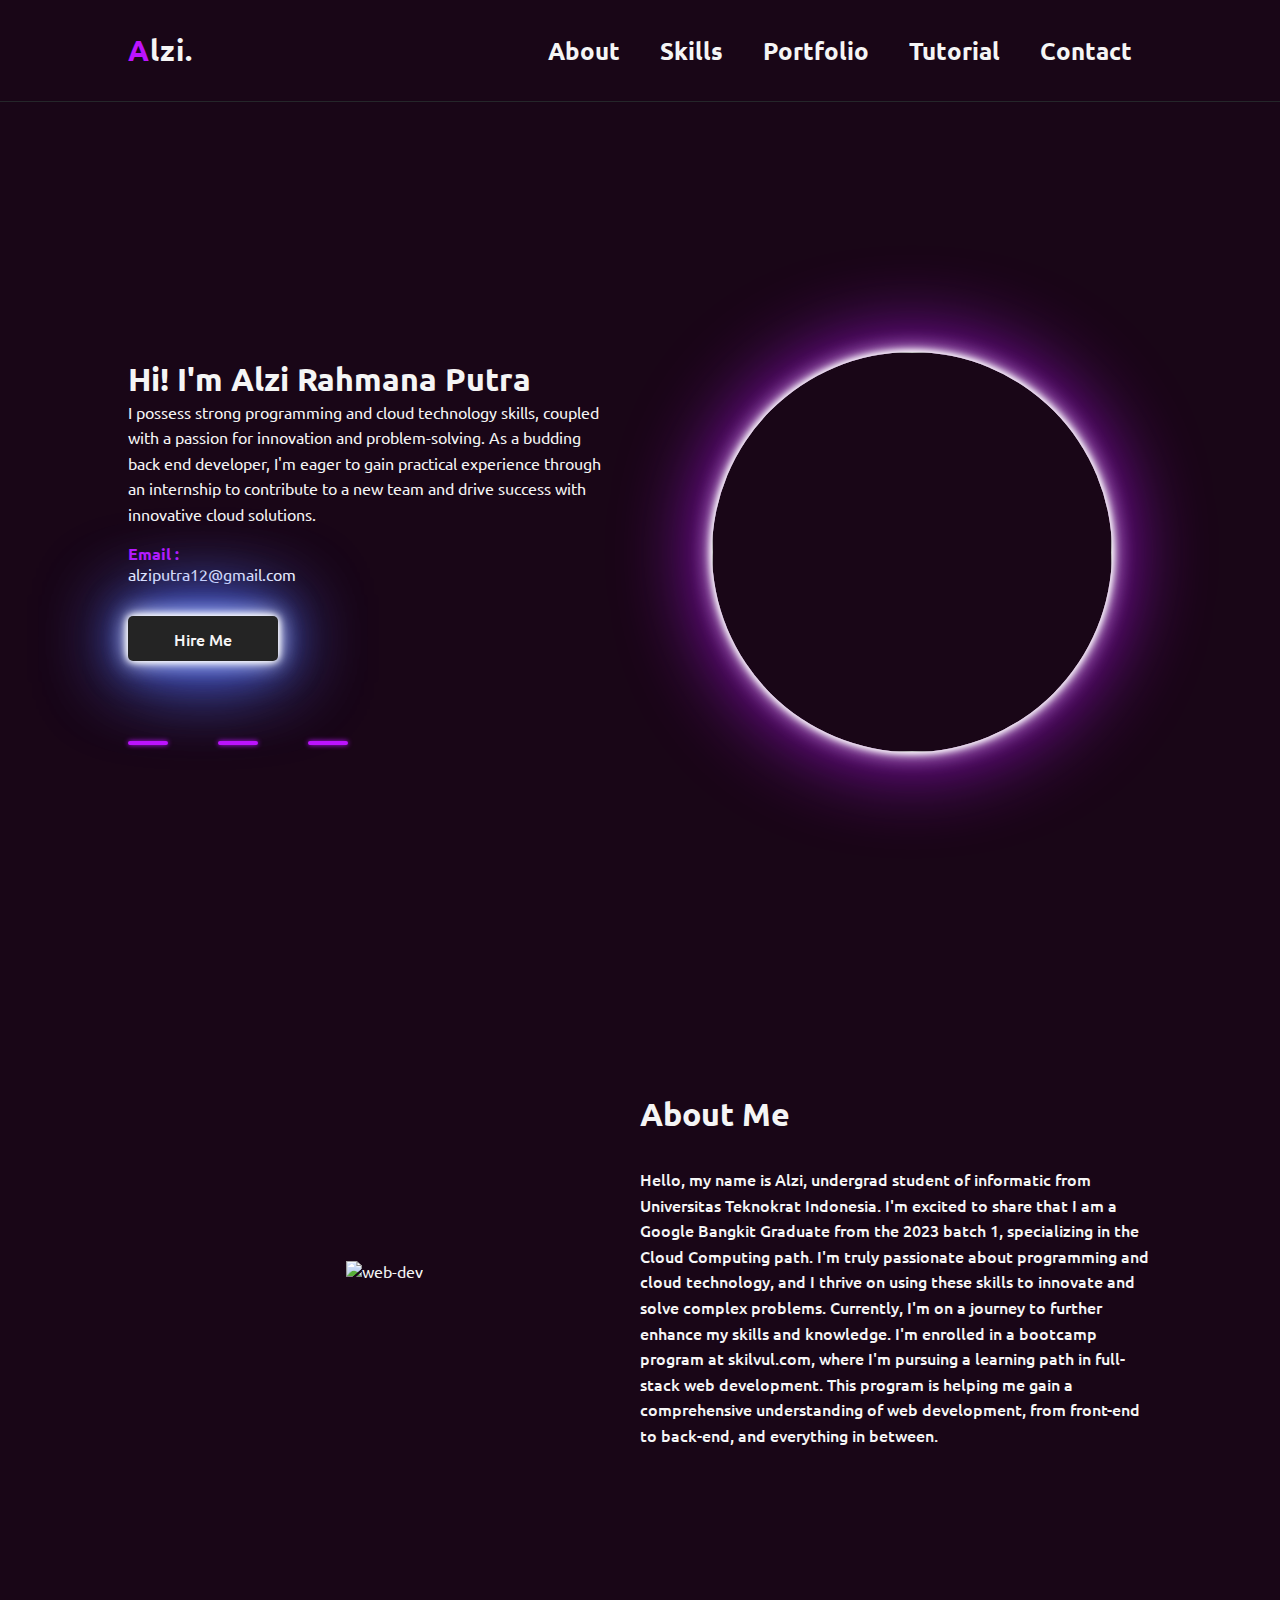
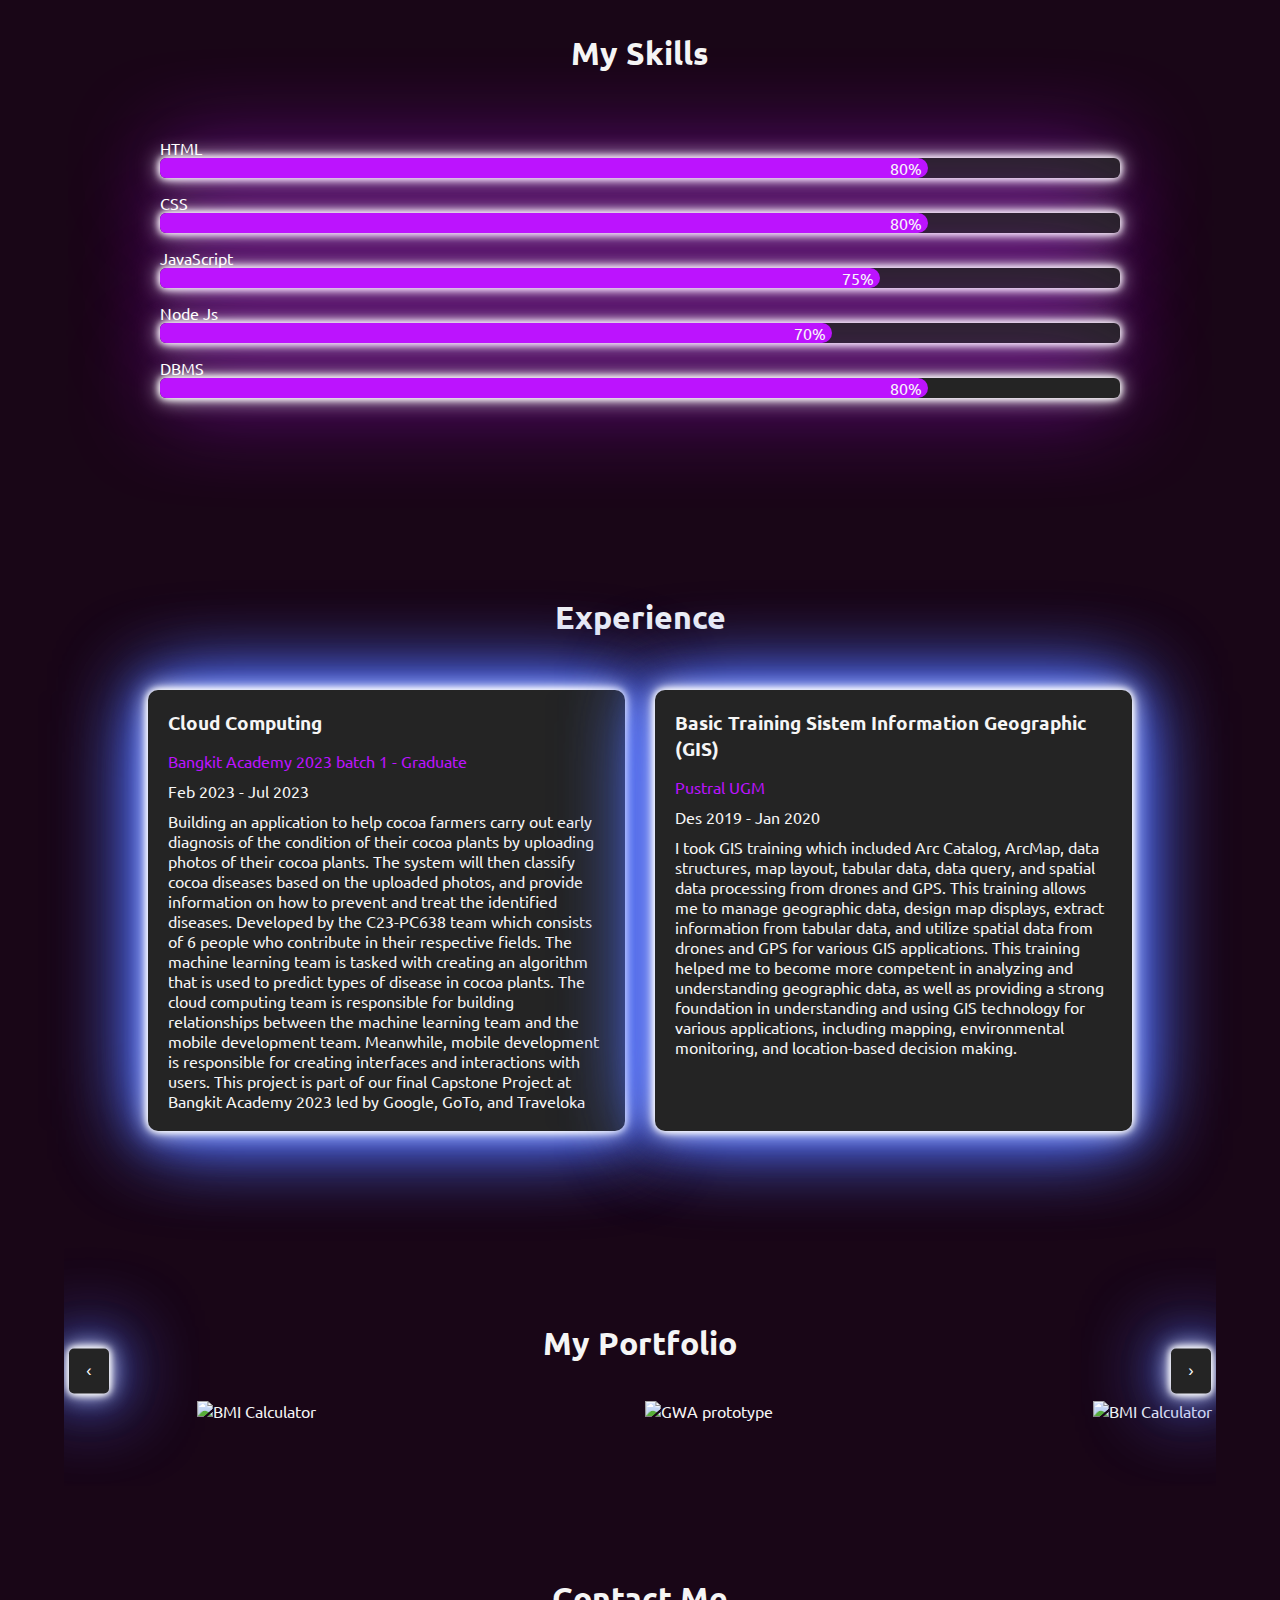
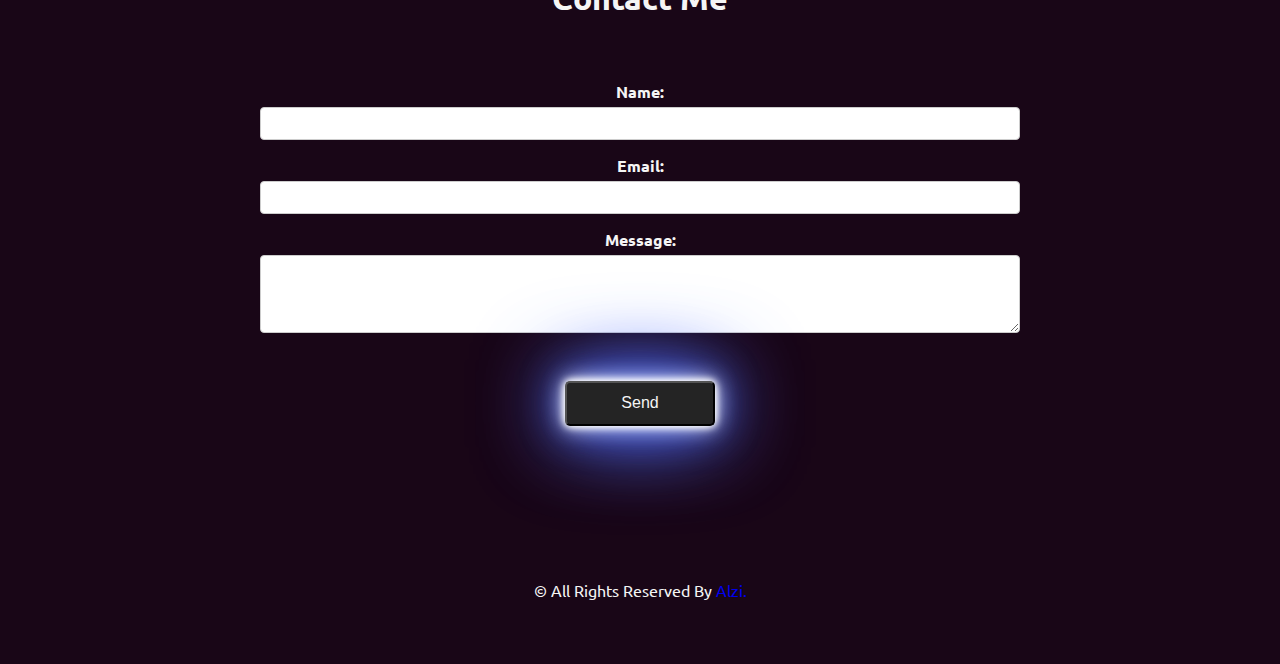
==== commit 3e2952db: "add portofolio and update others" ====
--- a/index.html
+++ b/index.html
@@ -19,10 +19,10 @@
         <div class="logo">
             <a href="#"><span>A</span>lzi.</a></div>
         <ul class="navlist">
-            <li><a href="#">Home</a></li>
             <li><a href="#about">About</a></li>
             <li><a href="#skills">Skills</a></li>
             <li><a href="#portfolio">Portfolio</a></li>
+            <li><a href="Tutorial/tutorial.html">Tutorial</a></li>
             <li><a href="#contact">Contact</a></li>
         </ul>
         <div id="menu-icon"><i class="fa-solid fa-bars"></i></div>
@@ -43,19 +43,21 @@
                 </div>
             </div>
             <div class="btn-box">
-                <a href="#" class="btn">Download CV</a>
-                <a href="#" class="btn">Hire Me</a>
+                <a href="#contact" class="btn">Hire Me</a>
             </div>
 
             <div class="social-icons">
-                <a href="https://github.com/alzirahmana"><i class="fa-brands fa-github"></i></a>
-                <a href="#"><i class="fa-brands fa-instagram"></i></a>
-                <a href="#"><i class="fa-brands fa-linkedin-in"></i></a>
+                <a href="https://github.com/alzirahmana" target="_blank"><i class="fa-brands fa-github"></i></a>
+                <a href="https://www.instagram.com/alzirahmana/" target="_blank"><i
+                        class="fa-brands fa-instagram"></i></a>
+                <a href="https://www.linkedin.com/in/alzirahmana/" target="_blank"><i
+                        class="fa-brands fa-linkedin-in"></i></a>
             </div>
         </div>
         <div class="home-img">
             <div class="img-box">
-                <img src="https://raw.githubusercontent.com/alziputra/personal-web/master/IMG_5609.png" alt="">
+                <img src="https://ik.imagekit.io/alzirahmana/Asset-personalWeb/asset-profile.png?updatedAt=1696750452133"
+                    alt="">
             </div>
         </div>
     </section>
@@ -63,7 +65,8 @@
     <!-- about ------------------------------------------------------------>
     <section id="about" class="about">
         <div class="img-about">
-            <img src="https://ik.imagekit.io/alzirahmana/web-dev.png?updatedAt=1696418831190" alt="">
+            <img src="https://ik.imagekit.io/alzirahmana/Asset-personalWeb/asset-web-dev.png?updatedAt=1696750735787"
+                alt="web-dev">
         </div>
         <div class="text-about">
             <h2>About Me</h2>
@@ -75,9 +78,6 @@
                 program at skilvul.com, where I'm pursuing a learning path in full-stack web development. This
                 program is helping me gain a comprehensive understanding of web development, from front-end to
                 back-end, and everything in between.</p>
-            <div class="btn-box">
-                <a href="#" class="btn">Read More!</a>
-            </div>
         </div>
     </section>
 
@@ -127,11 +127,18 @@
     </section>
 
     <!-- portfolio -->
-
+    <section id="portfolio" class="portfolio">
+        <h2 class="text-center">My Portfolio</h2>
+        <div class="portfolio-content" id="portfolio-content">
+            <!-- Isi portfolio menggunakan JavaScript -->
+        </div>
+        <button class="prev">&#8249;</button>
+        <button class="next">&#8250;</button>
+    </section>
 
 
     <!-- contact -->
-    <section class="contact">
+    <section id="contact" class="contact">
         <h2 class="text-center">Contact Me</h2>
         <form id="contactForm" class="contactForm">
             <div class="form-group">
--- a/style.css
+++ b/style.css
@@ -165,7 +165,7 @@
     box-shadow: var(--box-neon-2);
 }
 
-.btn-box a.btn,
+.btn-box a.btn:hover,
 button:hover {
     color: var(--text-color);
     background-color: var(--primary-color);
@@ -315,15 +315,14 @@
 
 #experience-list {
     display: flex;
-    flex-direction: row;
-    justify-content: center;
-    align-items: center;
+    flex-wrap: wrap;
+    justify-content: center;
     gap: 30px;
     padding: 20px;
 }
 
 .experience-item {
-    justify-content: space-between;
+    flex: 1 1 calc(33.33% - 30px);
     margin-bottom: 20px;
     padding: 20px;
     border-radius: 10px;
@@ -339,7 +338,6 @@
     font-size: 1rem;
     color: var(--primary-color);
     padding: 10px 0;
-
 }
 
 .experience-item p {
@@ -348,7 +346,100 @@
 }
 
 /* portfolio ____________________________ */
-
+.portfolio {
+    position: relative;
+    overflow: hidden;
+    width: 90%;
+    margin: 0 auto;
+}
+
+.portfolio-content {
+    display: flex;
+    transition: transform 0.3s ease;
+}
+
+.portfolio-item {
+    flex: 0 0 50%;
+    position: relative;
+}
+
+.portfolio-item img {
+    width: 80%;
+    height: auto;
+    display: block;
+}
+
+.image-wrapper {
+    position: relative;
+    padding: 5px;
+}
+
+.image-wrapper img {
+    width: 100%;
+    height: auto;
+    display: block;
+}
+
+.overlay {
+    position: absolute;
+    top: 0;
+    left: 0;
+    width: 100%;
+    height: 100%;
+    background-color: #262626e6;
+    display: flex;
+    flex-direction: column;
+    justify-content: center;
+    align-items: center;
+    opacity: 0;
+    transition: opacity 0.3s ease;
+    gap: 15px;
+    padding: 10px 40px;
+}
+
+.overlay h3 {
+    font-size: 1.5rem;
+    font-weight: 700;
+    color: var(--text-color);
+    padding: 10px 0;
+}
+
+.overlay p {
+    font-size: .9rem;
+    color: var(--text-color);
+    padding: 10px 0;
+}
+
+.overlay button {
+    padding: 10px;
+    border: none;
+    cursor: pointer;
+}
+
+.portfolio-item:hover .overlay {
+    opacity: 1;
+}
+
+.prev,
+.next {
+    position: absolute;
+    top: 55%;
+    transform: translateY(-50%);
+    color: #fff;
+    border: none;
+    padding: 10px 20px;
+    cursor: pointer;
+}
+
+.prev {
+    left: 5px;
+    width: 20px
+}
+
+.next {
+    right: 5px;
+    width: 20px
+}
 
 
 
@@ -519,4 +610,56 @@
         align-items: center;
         padding: 20px;
     }
+
+    .portfolio {
+        position: relative;
+        overflow: hidden;
+        width: 100%;
+        margin: 0 auto;
+    }
+
+    .portfolio-content {
+        flex-direction: row;
+    }
+
+    .portfolio-item {
+        flex: 0 0 50%;
+        /* Dua item per baris untuk smartphone */
+    }
+
+    .portfolio-item img {
+        width: 100%;
+        /* Gambar mengisi lebar layar penuh pada smartphone */
+    }
+
+    .overlay {
+        gap: 0;
+        padding: 0 5px;
+    }
+
+    .overlay h3 {
+        font-size: .8rem;
+    }
+
+    .overlay p {
+        font-size: .5rem;
+    }
+
+    .overlay button {
+        padding: 5px;
+    }
+
+    .prev,
+    .next {
+        top: 60%;
+    }
+
+    .prev {
+        left: 5px;
+    }
+
+    .next {
+        right: 5px;
+    }
+
 }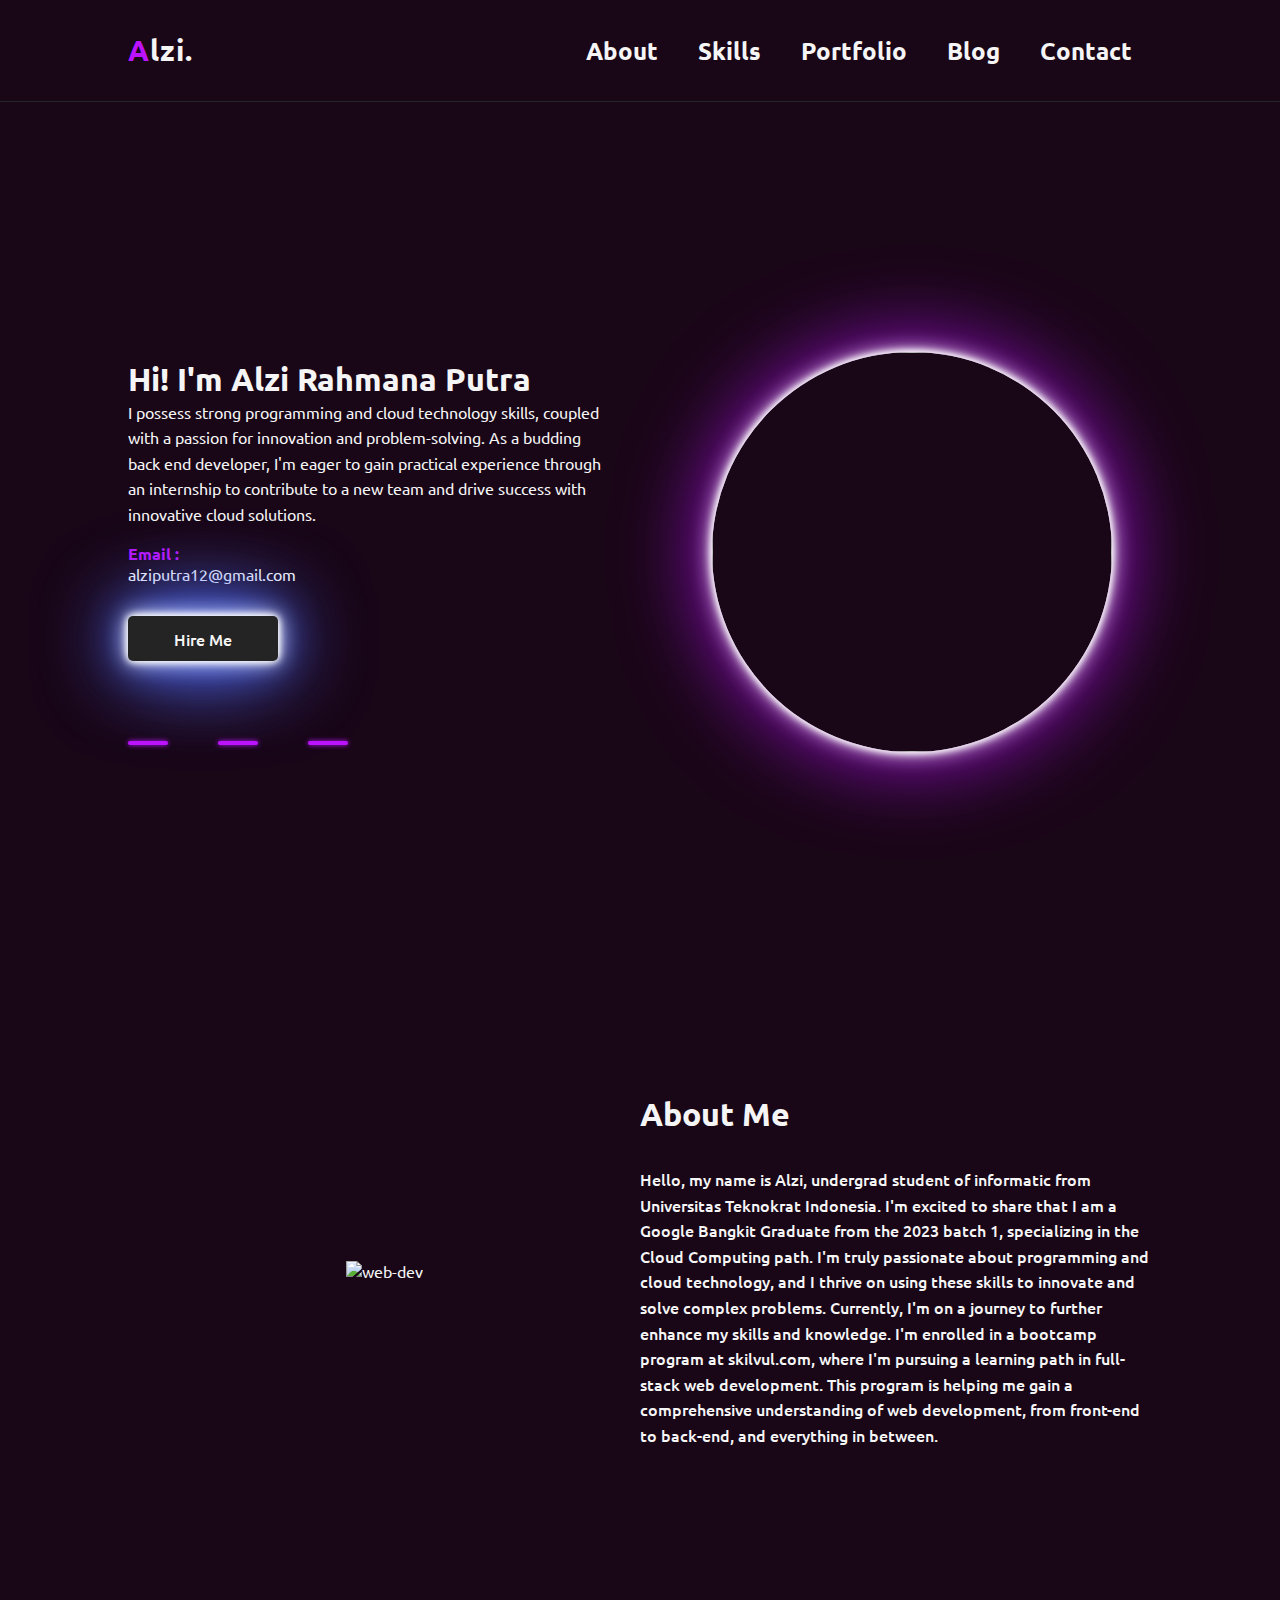
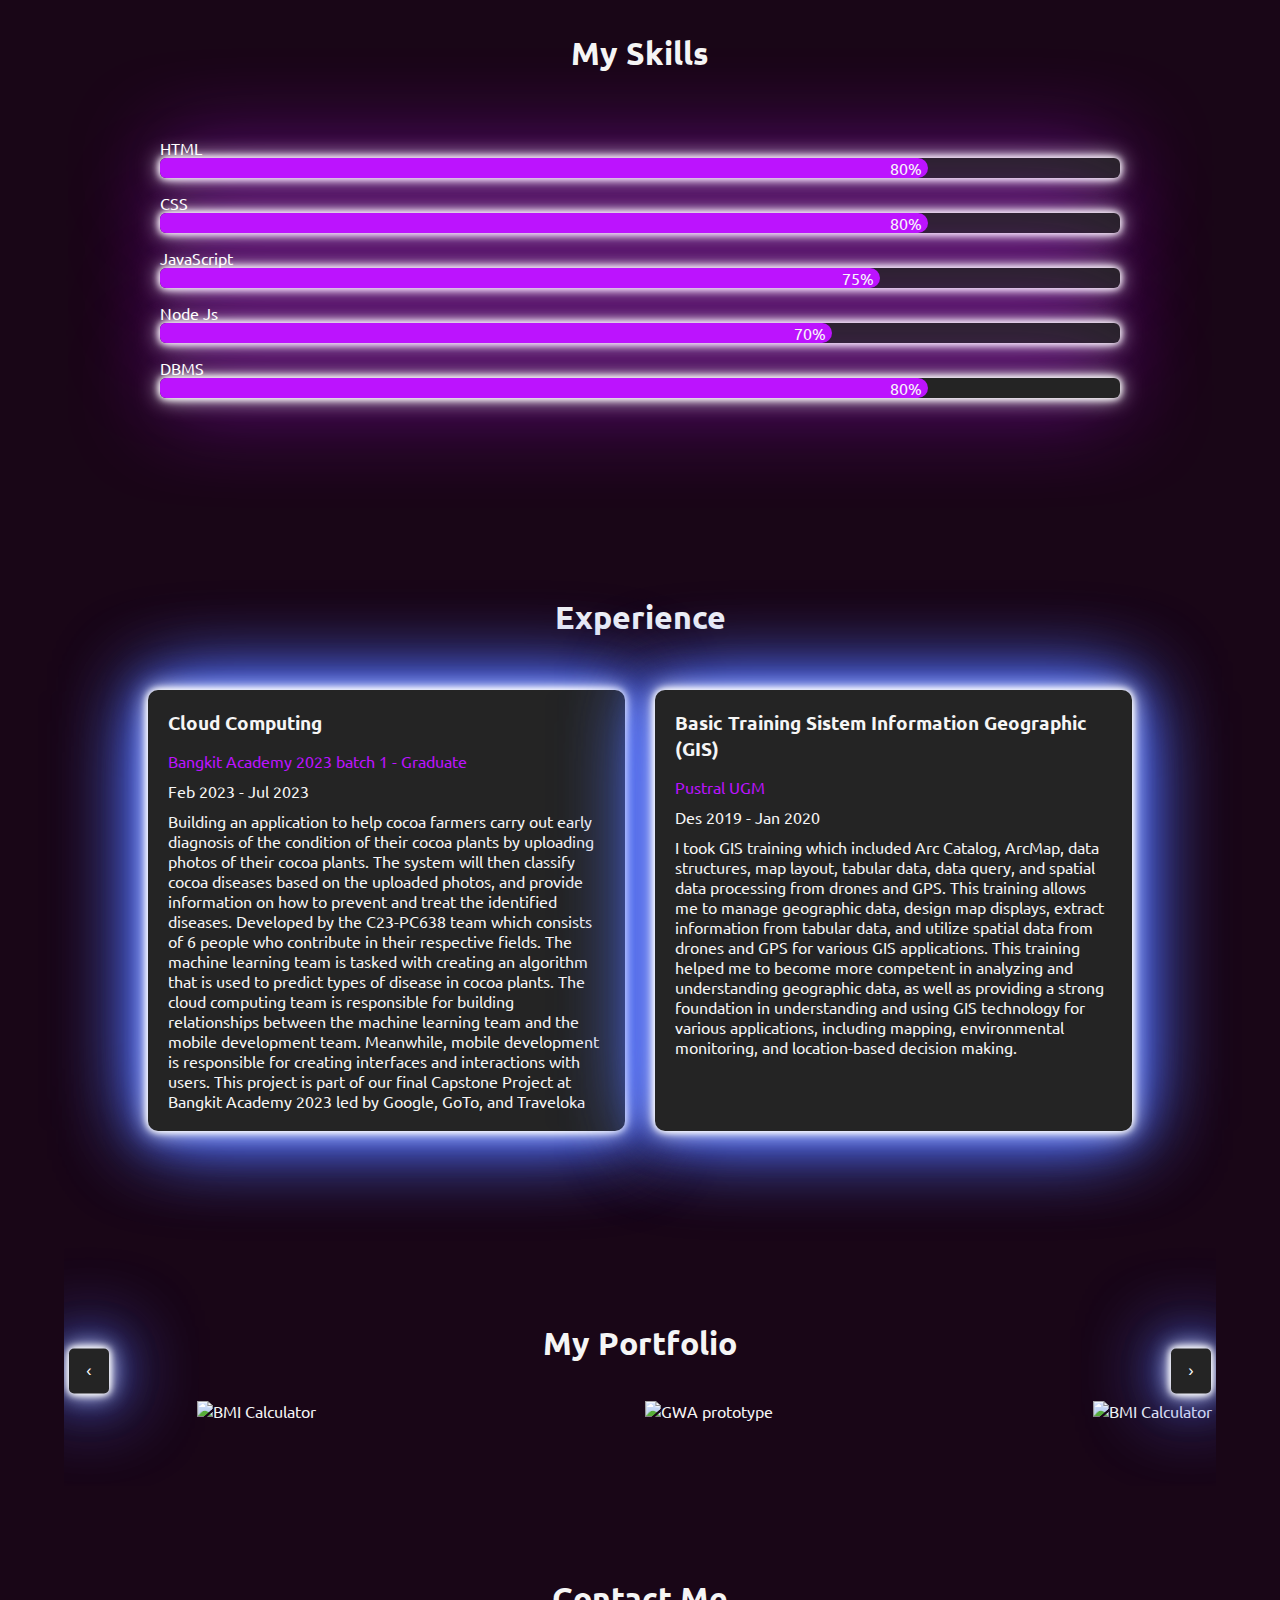
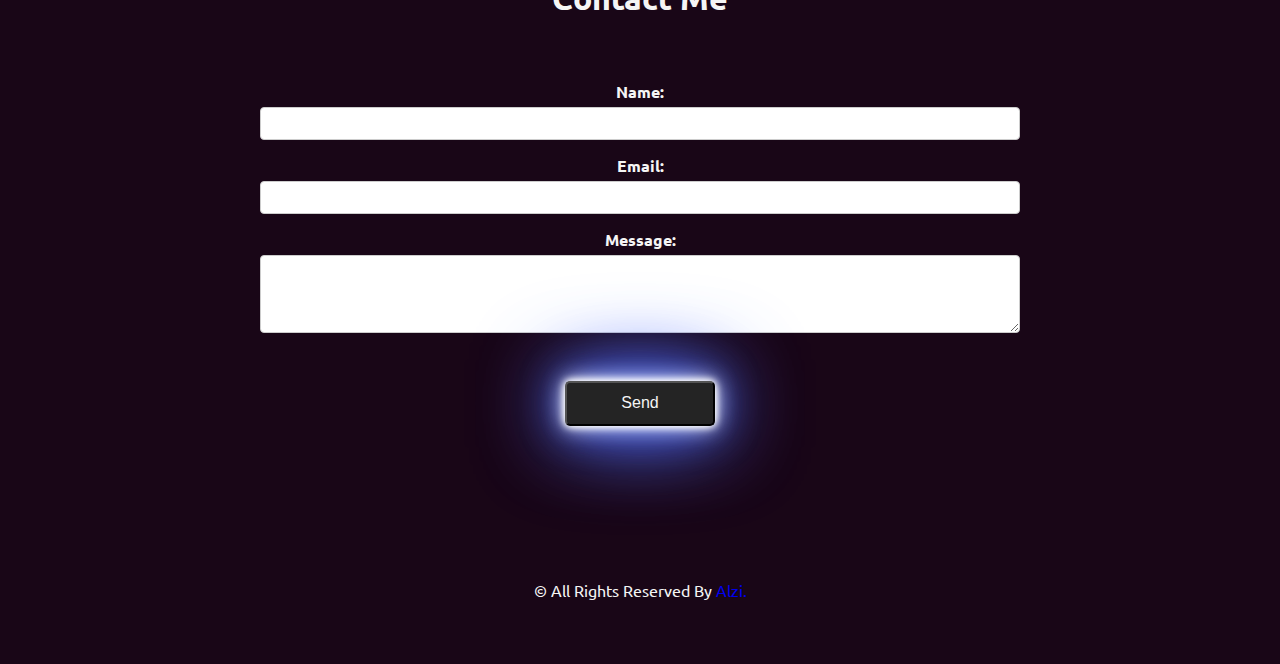
==== commit 0c13fbb9: "add file blog and updating html and css" ====
--- a/index.html
+++ b/index.html
@@ -22,7 +22,7 @@
             <li><a href="#about">About</a></li>
             <li><a href="#skills">Skills</a></li>
             <li><a href="#portfolio">Portfolio</a></li>
-            <li><a href="Tutorial/tutorial.html">Tutorial</a></li>
+            <li><a href="Blog/blog.html">Blog</a></li>
             <li><a href="#contact">Contact</a></li>
         </ul>
         <div id="menu-icon"><i class="fa-solid fa-bars"></i></div>
--- a/style.css
+++ b/style.css
@@ -9,6 +9,7 @@
     --font-l: 2em;
     --font-m: 1.5em;
     --font-s: 1em;
+    --font-ss: .9em;
     --box-neon-1: 0 0 7px #fff,
         0 0 10px #fff,
         0 0 21px #fff,
@@ -521,6 +522,100 @@
     color: var(--text-color);
     font-size: var(--font-s);
     text-align: center;
+}
+
+
+/* blog ________________________________ */
+.hero-content {
+    height: 100%;
+    display: flex;
+    padding: 9px;
+    position: relative;
+    background: var(--secondary-color);
+    box-shadow: var(--box-neon-2);
+}
+
+.hero-content .left {
+    font-family: var(--font1);
+    display: flex;
+    flex-direction: column;
+    justify-content: center;
+    padding: 49px;
+    z-index: 1;
+}
+
+.hero-content .left p {
+    font-size: 1.2rem;
+    line-height: 1.6;
+    margin-bottom: 2rem;
+}
+
+.hero-content .right {
+    display: flex;
+    align-items: center;
+    justify-content: center;
+}
+
+.hero-content .right img {
+    height: 355px;
+    border: 2px solid black;
+    border-radius: 50px;
+}
+
+.articles {
+    padding: 18px;
+    margin-top: 23px;
+    position: relative;
+}
+
+.home-article {
+    display: flex;
+    width: 100%;
+    background: var(--secondary-color);
+    box-shadow: var(--box-neon-2);
+    border-radius: 5px;
+    margin: 25px;
+    align-items: center;
+}
+
+.article-img img {
+    width: 300px;
+    height: 250px;
+}
+
+.article-content {
+    align-self: center;
+    padding: 25px;
+}
+
+.article-content h3 {
+    font-size: 1.5rem;
+    font-weight: 700;
+    color: var(--text-color);
+    padding: 10px 0;
+}
+
+.article-content span {
+    font-size: var(--font-ss);
+    color: var(--primary-color);
+    padding: 10px 0;
+}
+
+.hero-content .left p,
+.main-content p {
+    margin-top: 20px;
+}
+
+
+/* article-page-item ______________________ */
+article {
+    padding: 18px;
+    margin-top: 23px;
+    position: relative;
+}
+
+article ol li {
+    margin: 10px 0;
 }
 
 
